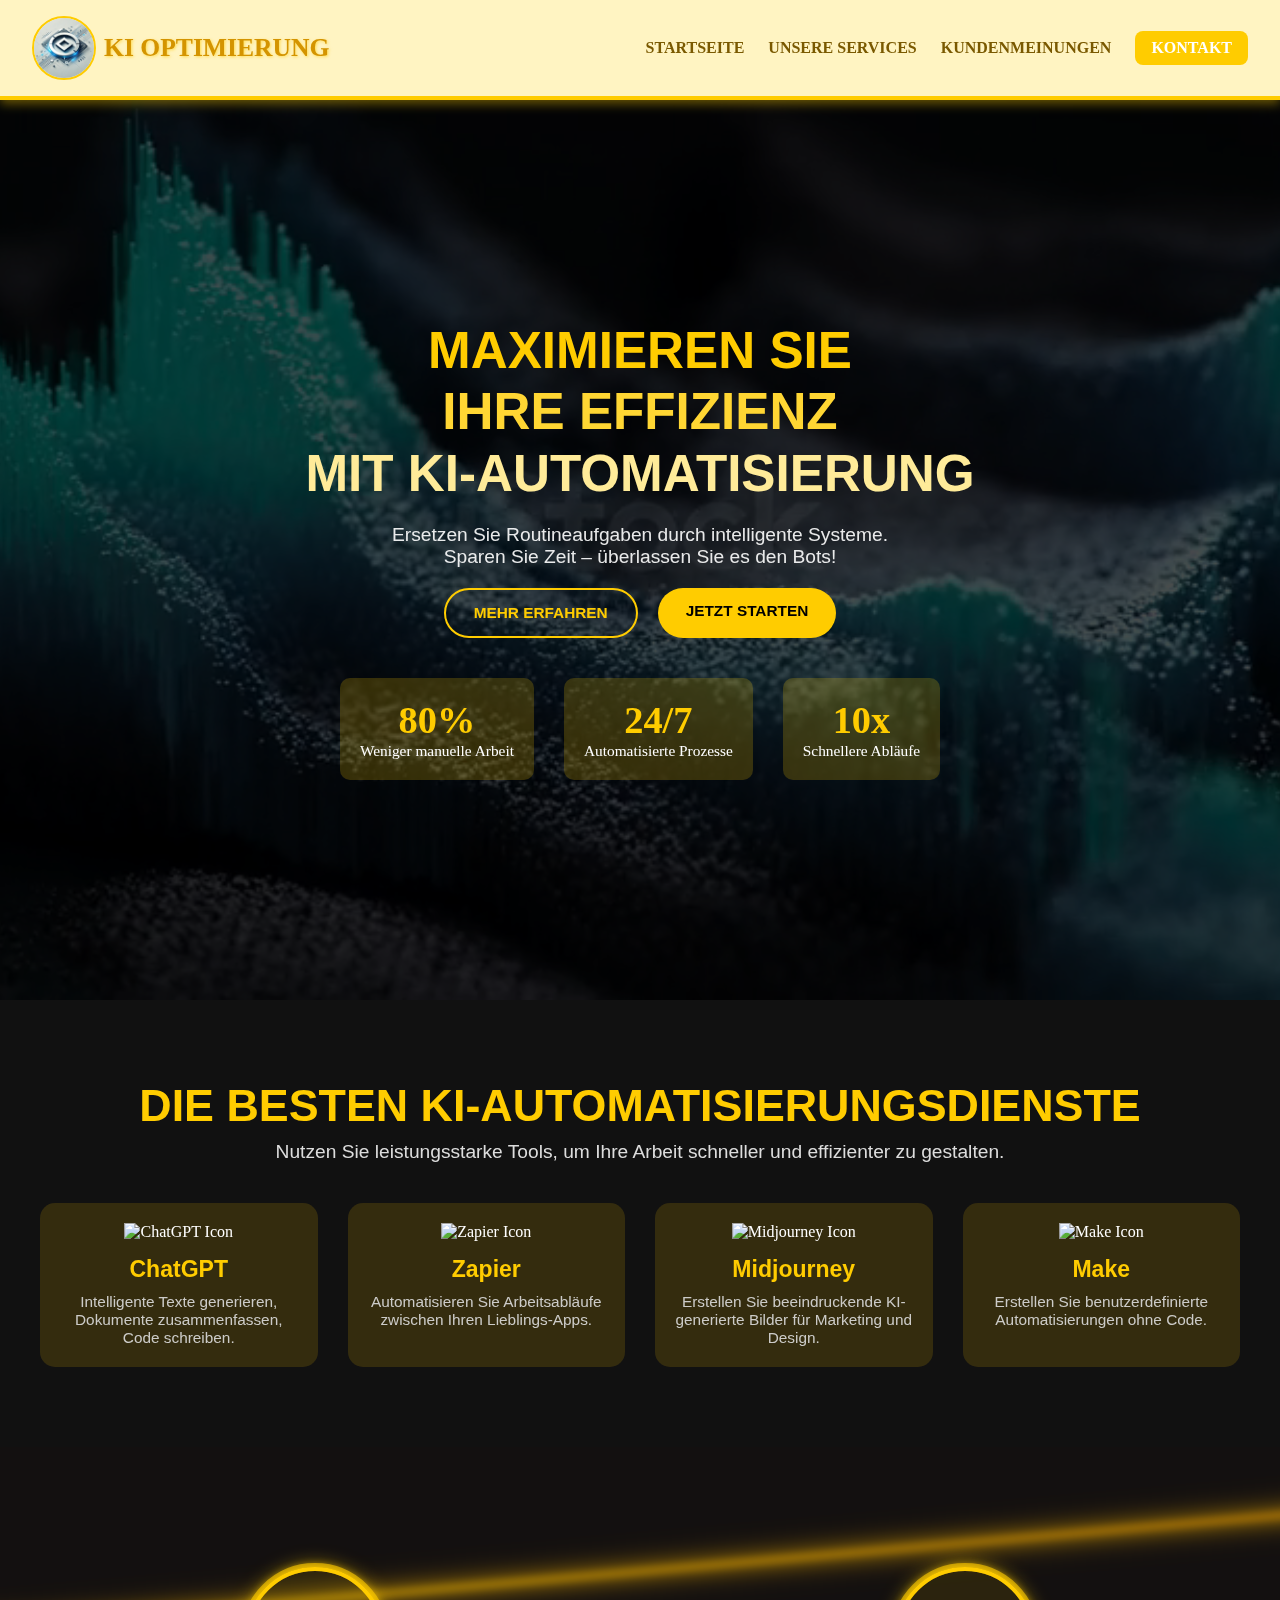
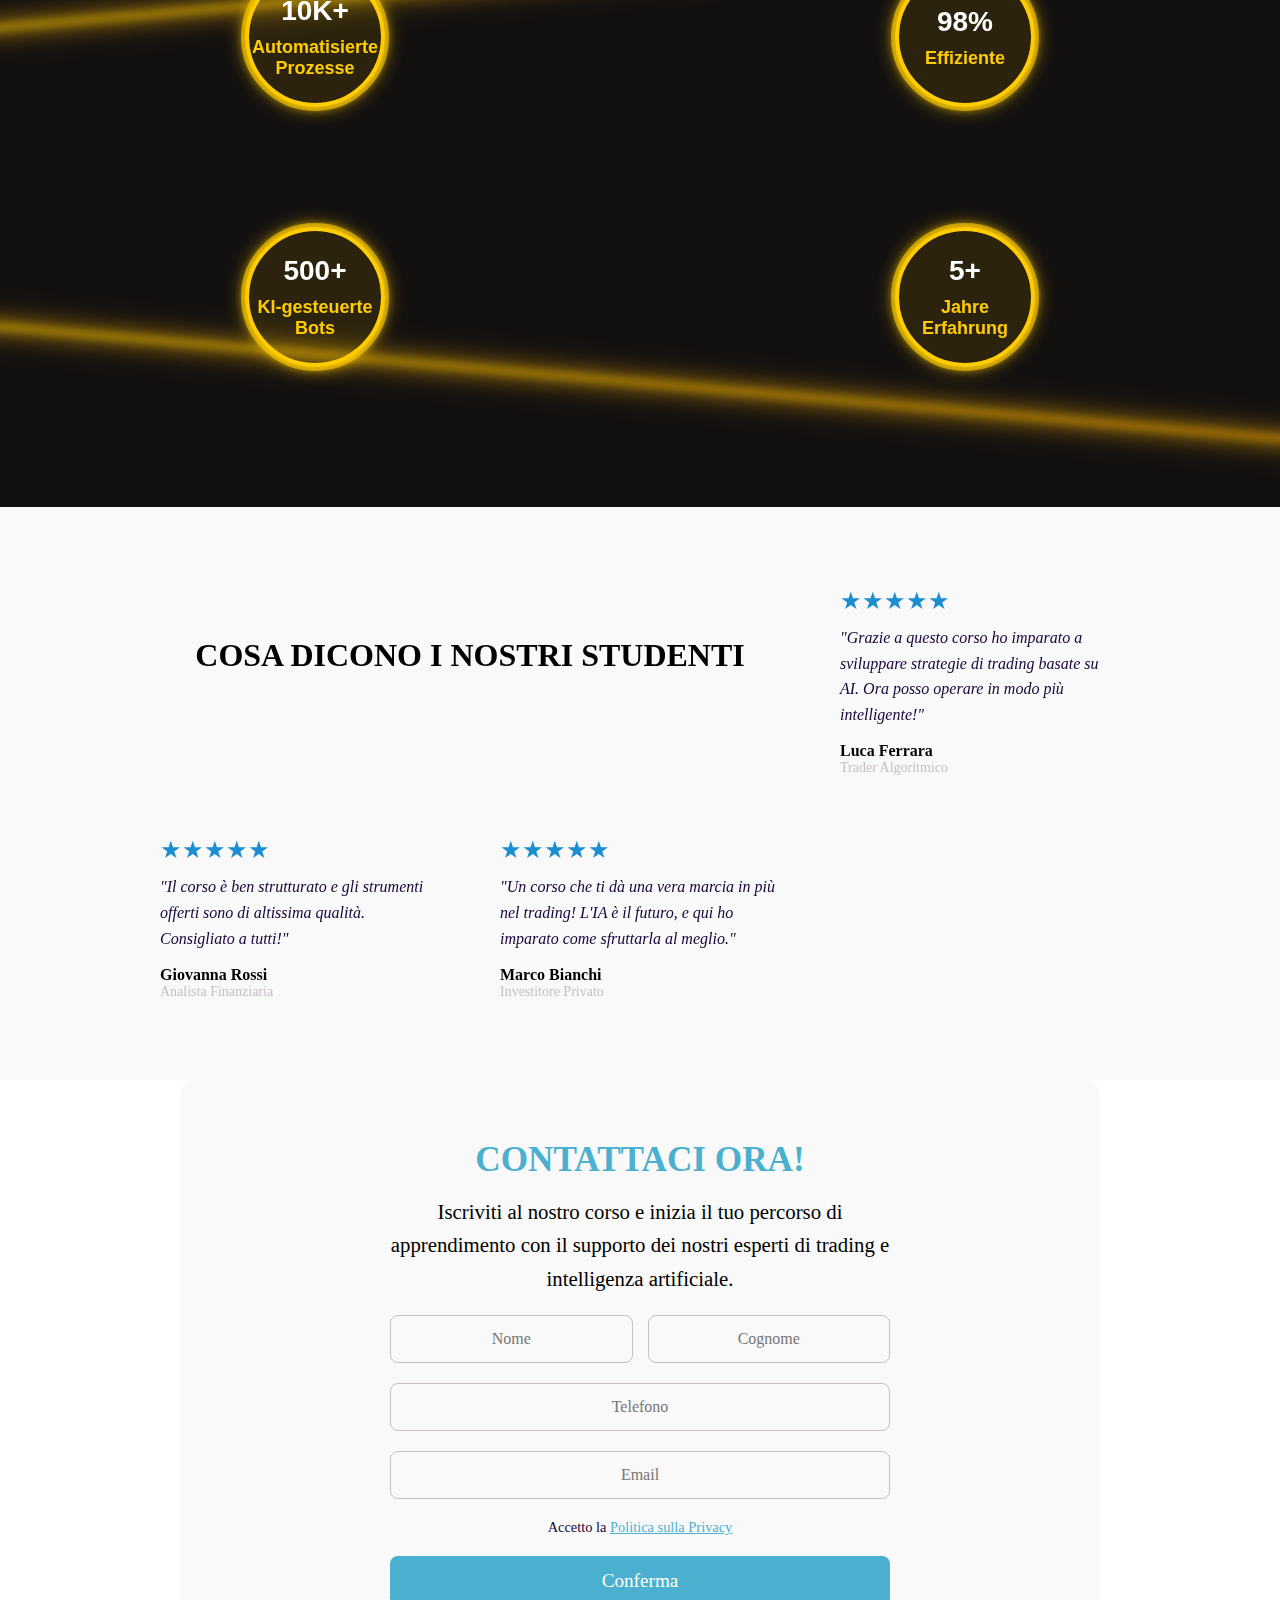
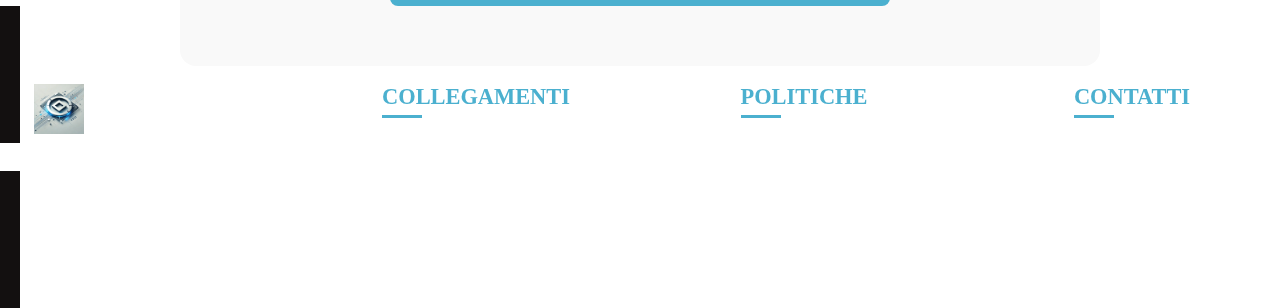
==== index.html @ 30f55e14 "setup" ====
﻿<!DOCTYPE html>
<html lang="it">
  <head>
    <meta charset="UTF-8">
    <meta name="viewport" content="width=device-width, initial-scale=1.0">
    <meta name="description" content="Scopri come utilizzare l'intelligenza artificiale per il trading finanziario. Impara strategie avanzate, analisi predittiva e algoritmi AI per ottimizzare i tuoi investimenti.">
    <meta name="keywords" content="trading con intelligenza artificiale, corso trading AI, strategie AI trading, analisi predittiva mercati, investimenti con AI, machine learning trading, algoritmi trading AI">

<link rel="stylesheet" href="assets/styles/main.css">
<title>Automatisierung mit KI | Effiziente Bots & Services</title>
<link rel="icon" href="assets/img/Logo11.jpg" type="image/jpeg">
</head>
<body>
  <div class="wrapper">
    <header class="header">
      <a class="header__logo" href="">
        <img loading="lazy" class="header__logo__img" src="assets/img/Logo11.webp" alt="KI Automatisierung">
        <p class="header__logo__text">KI Optimierung</p>
      </a>

      <nav class="header__nav">
        <a href="#hero-banner" class="header__nav__link">Startseite</a>
        <a href="#services" class="header__nav__link">Unsere Services</a>
        <a href="#testimonials" class="header__nav__link">Kundenmeinungen</a>
        <a href="#contact" class="header__cta-button">Kontakt</a>
      </nav>

      <!-- Menü-Icon für mobile Ansicht -->
      <div class="header__burger">
        <span></span>
        <span></span>
        <span></span>
      </div>
    </header>
  </div>
</body>


      <script>
        document
          .querySelector(".header__burger")
          .addEventListener("click", function () {
            this.classList.toggle("header__burger--active");
            document
              .querySelector(".header__nav")
              .classList.toggle("header__nav--active");
          });
      </script>

      <main class="main">
        <section class="hero" id="hero-banner">
          <video class="hero__background-video" autoplay muted loop>
            <source src="/assets/img/video1.mp4" type="video/mp4">
          </video>
          <div class="hero__overlay"></div>
          <div class="hero__container">
            <div class="hero__content">
              <h1 class="hero__title">
                <span class="hero__title-line hero__title-line--1">Maximieren Sie</span>
                <br>
                <span class="hero__title-line hero__title-line--2">Ihre Effizienz</span><br>
                <span class="hero__title-line hero__title-line--3">mit KI-Automatisierung</span>
              </h1>
              <p class="hero__subtitle">
                Ersetzen Sie Routineaufgaben durch intelligente Systeme.<br>
                Sparen Sie Zeit – überlassen Sie es den Bots!
              </p>
              <div class="hero__buttons">
                <a href="#learn-more" class="hero__button hero__button--learn">Mehr erfahren</a>
                <a href="#start-now" class="hero__button hero__button--start">Jetzt starten</a>
              </div>
            </div>
            <div class="hero__features">
              <div class="feature-card">
                <h2 class="feature-number">80%</h2>
                <p class="feature-text">Weniger manuelle Arbeit</p>
              </div>
              <div class="feature-card">
                <h2 class="feature-number">24/7</h2>
                <p class="feature-text">Automatisierte Prozesse</p>
              </div>
              <div class="feature-card">
                <h2 class="feature-number">10x</h2>
                <p class="feature-text">Schnellere Abläufe</p>
              </div>
            </div>
          </div>
        </section>


        <section class="services" id="ai-services">
          <div class="services__container">
            <h2 class="services__title">Die besten KI-Automatisierungsdienste</h2>
            <p class="services__subtitle">Nutzen Sie leistungsstarke Tools, um Ihre Arbeit schneller und effizienter zu gestalten.</p>
            
            <div class="services__grid">
              <!-- GPT -->
              <div class="service-card">
                <div class="service-icon">
                  <img src="https://upload.wikimedia.org/wikipedia/commons/0/04/ChatGPT_logo.svg" alt="ChatGPT Icon">
                </div>
                <h3 class="service-title">ChatGPT</h3>
                <p class="service-text">Intelligente Texte generieren, Dokumente zusammenfassen, Code schreiben.</p>
              </div>

              <!-- Zapier -->
              <div class="service-card">
                <div class="service-icon">
                  <img src="https://static-00.iconduck.com/assets.00/zapier-icon-512x512-5x2t2jnr.png" alt="Zapier Icon">
                </div>
                <h3 class="service-title">Zapier</h3>
                <p class="service-text">Automatisieren Sie Arbeitsabläufe zwischen Ihren Lieblings-Apps.</p>
              </div>

              <!-- Midjourney -->
              <div class="service-card">
                <div class="service-icon">
                  <img src="https://encrypted-tbn0.gstatic.com/images?q=tbn:ANd9GcTtP4Gwp2lzS0ww9kwS_yr6T5Gtx6QO3am_Rw&s" alt="Midjourney Icon">
                </div>
                <h3 class="service-title">Midjourney</h3>
                <p class="service-text">Erstellen Sie beeindruckende KI-generierte Bilder für Marketing und Design.</p>
              </div>

              <!-- Make -->
              <div class="service-card">
                <div class="service-icon">
                  <img src="https://encrypted-tbn0.gstatic.com/images?q=tbn:ANd9GcSJDm8_6-7yWGTCSGz2bIRxNoD-_s3QDsoPBg&s" alt="Make Icon">
                </div>
                <h3 class="service-title">Make</h3>
                <p class="service-text">Erstellen Sie benutzerdefinierte Automatisierungen ohne Code.</p>
              </div>
            </div>
          </div>
        </section>


        <!-- Statistics Section -->
        <section class="statistics">
  <div class="statistics__container">
    <div class="statistic">
      <div class="statistic__circle">
        <span class="statistic__number">10K+</span>
        <h3 class="statistic__title">Automatisierte Prozesse</h3>
      </div>
    </div>
    <div class="statistic">
      <div class="statistic__circle">
        <span class="statistic__number">98%</span>
        <h3 class="statistic__title">Effiziente</h3>
      </div>
    </div>
    <div class="statistic">
      <div class="statistic__circle">
        <span class="statistic__number">500+</span>
        <h3 class="statistic__title">KI-gesteuerte Bots</h3>
      </div>
    </div>
    <div class="statistic">
      <div class="statistic__circle">
        <span class="statistic__number">5+</span>
        <h3 class="statistic__title">Jahre Erfahrung</h3>
      </div>
    </div>
  </div>
</section>


      

        <!-- Testimonials -->
        <section class="testimonials" id="testimonianze">
          <div class="testimonials__container">
            <h2 class="testimonials__title">Cosa Dicono i Nostri Studenti</h2>
            <div class="testimonial">
              <div class="testimonials__stars">
                <span class="star">★</span><span class="star">★</span><span class="star">★</span><span class="star">★</span><span class="star">★</span>
              </div>
              <p class="testimonials__text">
                "Grazie a questo corso ho imparato a sviluppare strategie di
                trading basate su AI. Ora posso operare in modo più
                intelligente!"
              </p>
              <p class="testimonials__author">Luca Ferrara</p>
              <p class="testimonials__position">Trader Algoritmico</p>
            </div>
            <div class="testimonial">
              <div class="testimonials__stars">
                <span class="star">★</span><span class="star">★</span><span class="star">★</span><span class="star">★</span><span class="star">★</span>
              </div>
              <p class="testimonials__text">
                "Il corso è ben strutturato e gli strumenti offerti sono di
                altissima qualità. Consigliato a tutti!"
              </p>
              <p class="testimonials__author">Giovanna Rossi</p>
              <p class="testimonials__position">Analista Finanziaria</p>
            </div>
            <div class="testimonial">
              <div class="testimonials__stars">
                <span class="star">★</span><span class="star">★</span><span class="star">★</span><span class="star">★</span><span class="star">★</span>
              </div>
              <p class="testimonials__text">
                "Un corso che ti dà una vera marcia in più nel trading! L'IA è
                il futuro, e qui ho imparato come sfruttarla al meglio."
              </p>
              <p class="testimonials__author">Marco Bianchi</p>
              <p class="testimonials__position">Investitore Privato</p>
            </div>
          </div>
        </section>

        <!-- Sezione Contatti -->
        <section class="contact-form" id="contatti">
          <h2 class="contact-form__background-title">Contattaci Ora!</h2>
          <div class="contact-form__container container">
            <div class="contact-form__content">
              <p class="contact-form__text">
                Iscriviti al nostro corso e inizia il tuo percorso di
                apprendimento con il supporto dei nostri esperti di trading e
                intelligenza artificiale.
              </p>
              <form id="contactForm" method="post" class="contact-form__form">
                <div class="contact-form__row">
                  <input type="text" id="nome" name="nome" placeholder="Nome" required="" class="contact-form__input">
                  <input type="text" id="cognome" name="cognome" placeholder="Cognome" required="" class="contact-form__input">
                </div>
                <input type="tel" id="telefono" name="telefono" placeholder="Telefono" required="" class="contact-form__input">
                <input type="email" id="emailInput" name="email" placeholder="Email" required="" class="contact-form__input">

                <!-- Checkbox con label corretta -->
                <div class="contact-form__policy">
                  <p>
                    Accetto la <a href="privacy.html">Politica sulla Privacy</a>
                  </p>
                </div>

                <button id="submitButton" type="submit" class="contact-form__submit button">
                  Conferma
                </button>
              </form>
            </div>
            <div id="popupMessage" class="contact-form__thank-you-popup">
              <p>Grazie! Ti contatteremo a breve.</p>
            </div>
          </div>
        </section>

        <script>
          document.addEventListener("DOMContentLoaded", function () {
            const form = document.getElementById("contactForm");
            const nomeInput = document.getElementById("nome");
            const cognomeInput = document.getElementById("cognome");
            const telefonoInput = document.getElementById("telefono");
            const emailInput = document.getElementById("emailInput");
            const submitButton = document.getElementById("submitButton");
            const popupMessage = document.getElementById("popupMessage");

            function validateForm() {
              const nomeValue = nomeInput.value.trim();
              const cognomeValue = cognomeInput.value.trim();
              const telefonoValue = telefonoInput.value.trim();
              const emailValue = emailInput.value.trim();

              if (nomeValue && cognomeValue && telefonoValue && emailValue) {
                submitButton.removeAttribute("disabled");
              } else {
                submitButton.setAttribute("disabled", "true");
              }
            }

            function showPopupMessage() {
              popupMessage.style.display = "block";
              setTimeout(() => {
                popupMessage.style.display = "none";
              }, 4000);
            }
            form.addEventListener("submit", function (event) {
              event.preventDefault();
              showPopupMessage();
              form.reset();
              validateForm();
            });

            [nomeInput, cognomeInput, telefonoInput, emailInput].forEach(
              (input) => {
                input.addEventListener("input", validateForm);
              }
            );

            validateForm();
          });
        </script>
      </main>

      <footer class="footer">
        <div class="container">
          <div class="footer__column">
            <a class="footer__logo" href="index.htm">
              <img src="assets/img/Logo11.webp" alt="Logo AI CapCapital" class="footer__logo-img">
              <span class="footer__logo-text">AI CapCapital</span>
            </a>
            <p class="footer__description">
              La piattaforma di formazione avanzata per il trading con
              l’Intelligenza Artificiale.
            </p>
            <p>© 2025 AI CapCapital - Tutti i diritti riservati.</p>
          </div>

          <div class="footer__column">
            <h3 class="footer__title">Collegamenti</h3>
            <nav class="footer__nav">
              <a href="#il-corso" class="footer__nav-link">Il Corso</a>
              <a href="#testimonianze" class="footer__nav-link">Testimonianze</a>
              <a href="#contatti" class="footer__nav-link">Contattaci</a>
            </nav>
          </div>

          <div class="footer__column">
            <h3 class="footer__title">Politiche</h3>
            <a href="privacy.html" class="footer__nav-link">Privacy Policy</a>
            <a href="cookies.html" class="footer__nav-link">Cookie</a>
            <a href="terms.html" class="footer__nav-link">Termini e Condizioni</a>
          </div>

          <div class="footer__column">
            <h3 class="footer__title">Contatti</h3>
            <p class="footer__nav-link">
              <a href="https://maps.app.goo.gl/Mfnwyyhkj8E1eFJh7" target="_blank">Italia, Roma</a>
            </p>
            <p class="footer__nav-link">
              <a href="https://maps.app.goo.gl/Mfnwyyhkj8E1eFJh7" target="_blank">
                Via Taranto, 95, 00182
              </a>
            </p>
            <p class="footer__nav-link">+39 06 46845218</p>
            <p class="footer__nav-link">info@ai-capcapital.com</p>
          </div>
        </div>
      </footer>
    </div>
  </body>
</html>
---- assets/styles/main.css ----
﻿@charset "UTF-8";
textarea {
  width: 0px;
  height: 0px;
  all: unset;
}

footer {
  all: unset;
}

html,
body {
  margin: 0;
  padding: 0;
  height: 100%;
}

h1,
h2,
h3 {
  padding: 0;
  margin: 0;
}

p {
  margin: 0;
  padding: 0;
}

img {
  margin: 0;
  padding: 0;
}

a {
  margin: 0;
  cursor: pointer;
  padding: 0;
  text-decoration: none;
}

a,
a:active,
a:hover {
  text-decoration: none;
}

li {
  margin: 0;
  padding: 0;
}

ul {
  margin: 0;
  padding: 0;
}

button {
  margin: 0;
  padding: 0;
  border: none;
  background: none;
  font: inherit;
  color: inherit;
  appearance: none;
  cursor: pointer;
  /* Другие свойства по необходимости */
}

div {
  box-sizing: border-box;
}

input {
  all: unset;
}

a:focus,
a:active {
  text-decoration: none;
  color: inherit;
  background: none;
  border: none;
  outline: none;
}

a {
  text-decoration: none; /* Убирает подчеркивание */
  color: inherit; /* Устанавливает цвет ссылки такой же, как у родительского элемента */
  font-weight: normal; /* Устанавливает обычный вес шрифта */
  background: none; /* Убирает фоновый цвет */
  border: none; /* Убирает границу */
  outline: none; /* Убирает обводку */
}


/* ======= HEADER STYLES ======= */
.header {
  display: flex;
  align-items: center;
  justify-content: space-between;
  padding: 1rem 2rem;
  background-color: #fff4c2; /* Светло-жёлтый */
  border-bottom: 4px solid #ffcc00; /* Яркая граница */
  box-shadow: 0 4px 10px rgba(255, 204, 0, 0.4);
}

.header__logo {
  display: flex;
  align-items: center;
  gap: 0.5rem;
  text-decoration: none;
  margin-right: 30px;
}

.header__logo__img {
  width: 60px;
  height: auto;
  border-radius: 50%;
  border: 2px solid #ffcc00;
}

.header__logo__text {
  font-size: 1.6rem;
  font-weight: bold;
  color: #d49400;
  text-transform: uppercase;
  text-shadow: 1px 1px 3px rgba(255, 204, 0, 0.6);
}

@media (max-width: 740px) {
  .header__logo__text {
    font-size: 1.2rem;
  }
}

/* ======= NAVIGATION STYLES ======= */
.header__nav {
  display: flex;
  gap: 1.5rem;
  align-items: center;
  justify-content: center;
  flex-direction: row;
}

.header__nav__link, .header__cta-button {
  text-decoration: none;
  font-size: 1rem;
  color: #7a5900; /* Тёмно-жёлтый */
  font-weight: 600;
  transition: all 0.3s ease;
  text-transform: uppercase;
}

.header__nav__link:hover {
  color: #ff9900; /* Оранжево-жёлтый */
  text-shadow: 1px 1px 3px rgba(255, 153, 0, 0.6);
}

/* ======= CTA BUTTON ======= */
.header__cta-button {
  padding: 0.5rem 1rem;
  background: #ffcc00; /* Ярко-жёлтый */
  color: #fff;
  border-radius: 0.5rem;
  font-size: 1rem;
  transition: all 0.3s ease;
}

.header__cta-button:hover {
  background-color: #ff9900;
  color: #fff;
}

/* ======= BURGER MENU ======= */
.header__burger {
  display: none;
  flex-direction: column;
  justify-content: space-around;
  width: 30px;
  height: 24px;
  cursor: pointer;
}

.header__burger span {
  display: block;
  width: 100%;
  height: 3px;
  background-color: #d49400;
  border-radius: 2px;
  transition: 0.3s ease;
}

/* ======= MOBILE MENU ======= */
@media (max-width: 768px) {
  .header__nav {
    position: absolute;
    top: 60px;
    right: 0;
    width: 100%;
    max-width: 300px;
    background: rgba(255, 244, 194, 0.95);
    padding: 1rem;
    border-radius: 0 0 10px 10px;
    box-shadow: 0 4px 10px rgba(255, 204, 0, 0.4);
    display: flex;
    flex-direction: column;
    gap: 1rem;
    transform: translateY(-200%);
    transition: transform 0.3s ease;
    z-index: 5;
  }

  .header__nav__link {
    color: #d49400;
  }

  .header__nav--active {
    transform: translateX(-5px) translateY(18px);
  }

  .header__burger {
    display: flex;
    z-index: 6;
  }

  .header__burger--active span:nth-child(1) {
    transform: rotate(45deg) translate(5px, 5px);
  }

  .header__burger--active span:nth-child(2) {
    opacity: 0;
  }

  .header__burger--active span:nth-child(3) {
    transform: rotate(-45deg) translate(5px, -5px);
  }
}


.contact-form {
  background-color: #f9f9f9;
  padding: 70px 30px;
  border-radius: 16px;
  position: relative;
  margin: 0 auto;
  text-align: center;
  display: flex;
  flex-direction: column;
  align-items: center;
  color: #17043a;
}
@media (max-width: 1040px) {
  .contact-form {
    padding: 60px 10px;
  }
}
.contact-form__background-title {
  font-family: "Manrope";
  font-size: 2.5rem;
  color: #4bb0cf;
  text-transform: uppercase;
  margin-bottom: 15px;
  text-align: center;
}
.contact-form__container {
  max-width: 900px;
  width: 100%;
  display: flex;
  flex-direction: column;
  align-items: center;
  gap: 30px;
}
.contact-form__content {
  max-width: 500px;
  text-align: center;
}
.contact-form__content .contact-form__text {
  font-family: "Poppins";
  font-size: 1.3rem;
  line-height: 1.6;
  color: #000000;
  margin-bottom: 20px;
}
.contact-form__form {
  width: 100%;
  max-width: 600px;
  display: flex;
  flex-direction: column;
  gap: 20px;
  border-radius: 12px;
}
@media (max-width: 1040px) {
  .contact-form__form {
    width: auto;
  }
}
.contact-form__row {
  display: flex;
  gap: 15px;
}
@media (max-width: 740px) {
  .contact-form__row {
    flex-direction: column;
    gap: 10px;
  }
}
.contact-form__input {
  width: 94%;
  padding: 14px;
  border: 1px solid #c7bec7;
  border-radius: 8px;
  font-family: "Poppins";
  font-size: 1rem;
  background-color: #f9f9f9;
  transition: all 0.3s ease;
}
.contact-form__input:focus {
  border-color: #4bb0cf;
  outline: none;
  box-shadow: 0 0 8px rgba(75, 176, 207, 0.3);
}
.contact-form__policy {
  font-size: 0.9rem;
  color: #17043a;
  display: flex;
  align-items: center;
  justify-content: center;
  gap: 10px;
}
.contact-form__policy a {
  color: #4bb0cf;
  text-decoration: underline;
  transition: color 0.3s ease;
}
.contact-form__policy a:hover {
  color: #1d8ecf;
}
.contact-form__submit {
  background: #4bb0cf;
  color: #fff;
  padding: 14px;
  border: none;
  border-radius: 8px;
  font-family: "Poppins";
  font-size: 1.2rem;
  cursor: pointer;
  transition: background 0.3s ease, transform 0.2s;
  width: 100%;
}
.contact-form__submit:hover {
  transform: scale(1.05);
  background: #1d8ecf;
}
.contact-form__thank-you-popup {
  padding: 18px;
  background-color: #1d8ecf;
  color: #fff;
  font-family: "Poppins";
  font-size: 1rem;
  border-radius: 12px;
  box-shadow: 0 8px 16px rgba(0, 0, 0, 0.1);
  position: absolute;
  top: 50%;
  left: 50%;
  transform: translate(-50%, -50%);
  z-index: 10;
  text-align: center;
  display: none;
  opacity: 0;
  animation: fadeInPopup 0.8s ease forwards;
}
@keyframes fadeInPopup {
  0% {
    opacity: 0;
    transform: translate(-50%, -60%);
  }
  100% {
    opacity: 1;
    transform: translate(-50%, -50%);
  }
}

@media (max-width: 1439px) {
  .contact-form {
    padding: 60px;
    max-width: 800px;
  }
  .contact-form__background-title {
    font-size: 2.2rem;
  }
}
@media (max-width: 740px) {
  .contact-form {
    padding: 50px;
    max-width: 90%;
  }
  .contact-form__background-title {
    font-size: 2rem;
  }
}
@media (max-width: 450px) {
  .contact-form {
    padding: 40px;
  }
  .contact-form__background-title {
    font-size: 1.8rem;
  }
}
.testimonials {
  padding: 60px 20px;
  background-color: #f9f9f9;
  display: flex;
  justify-content: center;
  align-items: center;
}
.testimonials__container {
  max-width: 1000px;
  text-align: center;
  display: grid;
  gap: 20px;
  grid-template-columns: repeat(auto-fit, minmax(250px, 1fr));
}
@media (max-width: 1040px) {
  .testimonials__container {
    display: flex;
    align-items: center;
    justify-content: center;
    flex-direction: column;
  }
}
.testimonials__title {
  grid-column: span 2;
  font-family: "Manrope";
  font-size: 32px;
  font-weight: bold;
  color: #000000;
  margin-top: 70px;
  width: 100%;
  text-align: center;
  text-transform: uppercase;
}
.testimonials .testimonial {
  padding: 20px;
  border-radius: 10px;
  transition: transform 0.3s ease, box-shadow 0.3s ease;
  text-align: left;
}
.testimonials .testimonial:hover {
  transform: scale(1.05);
  box-shadow: 0 6px 20px rgba(0, 0, 0, 0.15);
}
.testimonials__stars {
  color: #1d8ecf;
  font-size: 24px;
  margin-bottom: 10px;
}
.testimonials__text {
  font-family: "Poppins";
  font-size: 16px;
  font-style: italic;
  color: #17043a;
  margin-bottom: 15px;
  line-height: 1.6;
}
.testimonials__author {
  font-family: "Poppins";
  font-size: 16px;
  font-weight: bold;
  color: #000000;
}
.testimonials__position {
  font-family: "Poppins";
  font-size: 14px;
  color: #c7bec7;
}
@media (max-width: 992px) {
  .testimonials__title {
    font-size: 28px;
    margin-top: 50px;
  }
  .testimonials__text {
    font-size: 15px;
  }
  .testimonials__author {
    font-size: 15px;
  }
  .testimonials__position {
    font-size: 13px;
  }
}
@media (max-width: 768px) {
  .testimonials {
    padding: 40px 15px;
  }
  .testimonials__title {
    font-size: 24px;
    margin-top: 40px;
  }
  .testimonials .testimonial {
    padding: 15px;
  }
  .testimonials__stars {
    font-size: 20px;
  }
  .testimonials__text {
    font-size: 14px;
    margin-bottom: 10px;
  }
  .testimonials__author {
    font-size: 14px;
  }
  .testimonials__position {
    font-size: 12px;
  }
}
@media (max-width: 576px) {
  .testimonials {
    padding: 30px 10px;
  }
  .testimonials__title {
    font-size: 20px;
    margin-top: 30px;
  }
  .testimonials .testimonial {
    padding: 10px;
    border-radius: 8px;
  }
  .testimonials__stars {
    font-size: 18px;
  }
  .testimonials__text {
    font-size: 13px;
  }
  .testimonials__author {
    font-size: 13px;
  }
  .testimonials__position {
    font-size: 11px;
  }
}

.statistics {
  position: relative;
  padding: 60px 20px;
  background-color: #131010;
  display: flex;
  align-items: center;
  justify-content: center;
  min-height: 60vh;
  overflow: hidden;
}

.statistics::before,
.statistics::after {
  content: "";
  position: absolute;
  width: 160%;
  height: 6px;
  background: linear-gradient(90deg, #ffcc00, #ff9900);
  z-index: 0;
  opacity: 0.7;
  filter: blur(4px);
  box-shadow: 0 0 15px #ffcc00, 0 0 25px #ff9900, 0 0 35px rgba(255, 204, 0, 0.6);
}

.statistics::before {
  top: 15%;
  left: -10%;
  transform: rotate(-5deg);
}

.statistics::after {
  bottom: 15%;
  left: -10%;
  transform: rotate(5deg);
}

.statistics__container {
  display: grid;
  grid-template-columns: repeat(2, 1fr);
  gap: 100px;
  max-width: 1200px;
  width: 100%;
  position: relative;
  z-index: 1;
}

.statistics .statistic {
  text-align: center;
  font-family: "Poppins", sans-serif;
  color: #fff;
  position: relative;
  transition: transform 0.3s ease, box-shadow 0.3s ease;
}

.statistics .statistic__circle {
  position: relative;
  width: 140px;
  height: 140px;
  display: flex;
  align-items: center;
  justify-content: center;
  flex-direction: column;
  margin: 0 auto 20px;
  background-color: rgba(255, 204, 0, 0.1);
  border: 4px solid #ffcc00;
  box-shadow: 0 0 10px #ffcc00, 0 0 20px rgba(255, 204, 0, 0.7);
  border-radius: 50%;
  transition: background-color 0.3s ease, border 0.3s ease;
}

.statistics .statistic__circle:hover {
  background-color: rgba(255, 204, 0, 0.3);
  border: 4px solid #ff9900;
  box-shadow: 0 0 10px #ff9900, 0 0 20px rgba(255, 153, 0, 0.7);
}

.statistics .statistic__circle::after {
  content: "";
  position: absolute;
  width: 100%;
  height: 100%;
  border: 8px solid #ffcc00;
  opacity: 0.6;
  border-radius: 50%;
}

.statistics .statistic__circle .statistic__number {
  font-size: 28px;
  color: #fff;
  font-weight: bold;
}

.statistics .statistic__title {
  font-size: 18px;
  font-weight: bold;
  margin-top: 10px;
  color: #ffcc00;
}

/* Адаптация под мобильные устройства */
@media (max-width: 768px) {
  .statistics__container {
    grid-template-columns: 1fr;
    gap: 50px;
  }

  .statistics .statistic__circle {
    width: 100px;
    height: 100px;
  }

  .statistics .statistic__circle .statistic__number {
    font-size: 22px;
  }

  .statistics .statistic__title {
    font-size: 16px;
  }
}

@media (max-width: 768px) {
  .statistics {
    padding: 40px 10px;
  }
  .statistics__container {
    grid-template-columns: 1fr;
    gap: 60px;
  }
  .statistics .statistic__circle {
    width: 120px;
    height: 120px;
  }
  .statistics .statistic__circle .statistic__number {
    font-size: 24px;
  }
  .statistics .statistic__title {
    font-size: 16px;
  }
}
@media (max-width: 480px) {
  .statistics {
    padding: 30px 5px;
  }
  .statistics .statistic__circle {
    width: 100px;
    height: 100px;
  }
  .statistics .statistic__circle .statistic__number {
    font-size: 20px;
  }
  .statistics .statistic__title {
    font-size: 14px;
  }
}
@keyframes grow {
  0% {
    transform: scale(0.8);
  }
  100% {
    transform: scale(1);
  }
}

.trading-ai-intro {
  background: linear-gradient(135deg, #4bb0cf, #1d8ecf);
  padding: 100px 20px;
  display: flex;
  align-items: center;
  justify-content: space-around;
  flex-wrap: wrap;
  color: #fff;
  border-radius: 12px;
  box-shadow: 0 10px 30px rgba(0, 0, 0, 0.2);
  overflow: hidden;
}
.trading-ai-intro__content {
  flex: 1;
  max-width: 600px;
  padding: 20px;
}
.trading-ai-intro .trading-ai-intro__title {
  font-family: "Manrope";
  font-size: 2.2rem;
  font-weight: bold;
  line-height: 1.3;
  color: #fff;
  text-transform: uppercase;
  margin-bottom: 20px;
  text-shadow: 0 3px 6px rgba(0, 0, 0, 0.3);
}
@media (max-width: 450px) {
  .trading-ai-intro .trading-ai-intro__title {
    font-size: 1.4rem;
  }
}
.trading-ai-intro .trading-ai-intro__description {
  font-family: "Poppins";
  font-size: 1.4rem;
  line-height: 1.6;
  color: #fff;
  opacity: 0.9;
}
@media (max-width: 450px) {
  .trading-ai-intro .trading-ai-intro__description {
    font-size: 1rem;
  }
}
.trading-ai-intro__image {
  flex: 1;
  max-width: 500px;
  position: relative;
  display: flex;
  align-items: center;
  justify-content: center;
}
.trading-ai-intro__image img {
  max-width: 100%;
  height: auto;
  border-radius: 12px;
  box-shadow: 0 10px 20px rgba(0, 0, 0, 0.2);
  transition: transform 0.3s ease, box-shadow 0.3s ease;
}
.trading-ai-intro__image img:hover {
  transform: scale(1.05);
  box-shadow: 0 15px 30px rgba(0, 0, 0, 0.3);
}

@media (max-width: 1439px) {
  .trading-ai-intro {
    flex-direction: column;
    text-align: center;
    padding: 80px 30px;
  }
  .trading-ai-intro__content {
    max-width: 100%;
    padding: 0 20px;
  }
  .trading-ai-intro__title {
    font-size: 2.4rem;
  }
  .trading-ai-intro__image {
    max-width: 100%;
  }
}
@media (max-width: 740px) {
  .trading-ai-intro {
    padding: 60px 20px;
  }
  .trading-ai-intro__title {
    font-size: 2.2rem;
  }
}
@media (max-width: 450px) {
  .trading-ai-intro {
    padding: 50px 15px;
  }
  .trading-ai-intro__title {
    font-size: 2rem;
  }
}


.footer {
  background-color: #131010;
  color: #fff;
  padding: 60px 20px;
  text-align: left;
}
.footer .container {
  display: flex;
  flex-wrap: wrap;
  justify-content: space-between;
  gap: 2rem;
  max-width: 1400px;
  margin: 0 auto;
}
.footer__column {
  flex: 1;
  min-width: 250px;
  display: flex;
  flex-direction: column;
  align-items: flex-start;
  text-align: left;
}
.footer__column:first-child {
  max-width: 300px;
}
.footer__logo {
  display: flex;
  align-items: center;
  gap: 10px;
  margin-bottom: 15px;
}
.footer__logo-img {
  width: 50px;
  height: auto;
}
.footer__logo-text {
  font-family: "Manrope";
  font-size: 1.8rem;
  color: #fff;
}
.footer__description {
  font-size: 1rem;
  margin-bottom: 10px;
  color: rgba(255, 255, 255, 0.8);
}
.footer__title {
  font-size: 1.4rem;
  margin-bottom: 1rem;
  color: #4bb0cf;
  position: relative;
  text-transform: uppercase;
}
.footer__title::after {
  content: "";
  display: block;
  width: 40px;
  height: 3px;
  background-color: #4bb0cf;
  margin-top: 5px;
}
.footer__nav {
  display: flex;
  flex-direction: column;
  gap: 8px;
}
.footer__nav-link {
  color: rgba(255, 255, 255, 0.9);
  text-decoration: none;
  font-size: 1rem;
  transition: color 0.3s ease-in-out;
}
.footer__nav-link:hover {
  color: #4bb0cf;
  text-decoration: underline;
}
.footer__contact {
  display: flex;
  flex-direction: column;
  gap: 8px;
}
.footer__contact a {
  color: #fff;
  text-decoration: none;
  transition: color 0.3s ease-in-out;
}
.footer__contact a:hover {
  color: #4bb0cf;
}
.footer__social {
  display: flex;
  gap: 15px;
  margin-top: 15px;
}
.footer__social a {
  width: 35px;
  height: 35px;
  display: flex;
  align-items: center;
  justify-content: center;
  border-radius: 50%;
  background-color: rgba(255, 255, 255, 0.1);
  transition: background 0.3s ease-in-out;
}
.footer__social a:hover {
  background-color: #4bb0cf;
}
.footer__social a img {
  width: 20px;
  height: auto;
}
.footer__bottom {
  margin-top: 40px;
  border-top: 1px solid rgba(255, 255, 255, 0.2);
  padding-top: 20px;
  text-align: center;
  font-size: 0.9rem;
  color: rgba(255, 255, 255, 0.6);
}

@media (max-width: 1439px) {
  .footer__column {
    align-items: center;
    text-align: center;
  }
  .footer__nav {
    align-items: center;
  }
  .footer__contact {
    align-items: center;
  }
  .footer__social {
    justify-content: center;
  }
}
@media (max-width: 450px) {
  .footer__logo {
    justify-content: center;
  }
}
.privacy-policy {
  padding: 20px;
  max-width: 800px;
  margin: 0 auto;
  color: #000000;
}
.privacy-policy__title {
  font-size: 2rem;
  margin-bottom: 1rem;
  color: #1d8ecf;
}
.privacy-policy__intro {
  margin-bottom: 1rem;
}
.privacy-policy__strong {
  font-weight: bold;
}
.privacy-policy__text {
  font-size: 1rem;
  line-height: 1.6;
  color: #000000;
  margin-bottom: 1rem;
}
.privacy-policy__subheading {
  font-size: 1.5rem;
  margin-top: 1.5rem;
  margin-bottom: 0.75rem;
  color: #4bb0cf;
}

.hero {
  position: relative;
  height: 100vh;
  display: flex;
  align-items: center;
  justify-content: center;
  text-align: center;
  color: #fff;
  overflow: hidden;
}

/* Фоновое видео */
.hero__background-video {
  position: absolute;
  top: 0;
  left: 0;
  width: 100%;
  height: 100%;
  object-fit: cover;
  z-index: -2;
}

/* Затемнение для читабельности текста */
.hero__overlay {
  position: absolute;
  top: 0;
  left: 0;
  width: 100%;
  height: 100%;
  background: rgba(0, 0, 0, 0.7);
  z-index: -1;
}

.hero__container {
  max-width: 1200px;
  padding: 20px;
  position: relative;
  z-index: 2;
}

/* Текстовая часть */
.hero__title {
  font-family: "Manrope", sans-serif;
  font-weight: 800;
  font-size: 4vw;
  line-height: 1.2;
  text-transform: uppercase;
  margin-bottom: 20px;
}

.hero__title-line--1 {
  color: #ffcc00;
}

.hero__title-line--2 {
  color: #ffd633;
}

.hero__title-line--3 {
  color: #ffeb99;
}

.hero__subtitle {
  font-family: "Poppins", sans-serif;
  font-size: 1.5vw;
  margin: 20px 0;
  opacity: 0.9;
}

/* Кнопки */
.hero__buttons {
  display: flex;
  gap: 20px;
  justify-content: center;
}

.hero__button {
  font-family: "Poppins", sans-serif;
  font-size: 1.2vw;
  font-weight: bold;
  padding: 14px 28px;
  border-radius: 30px;
  text-transform: uppercase;
  text-decoration: none;
  transition: transform 0.3s ease, background-color 0.3s ease;
}

.hero__button--learn {
  background-color: transparent;
  border: 2px solid #ffcc00;
  color: #ffcc00;
}

.hero__button--learn:hover {
  background-color: #ffcc00;
  color: #000;
  transform: scale(1.05);
}

.hero__button--start {
  background-color: #ffcc00;
  color: #000;
}

.hero__button--start:hover {
  background-color: #ffd633;
  transform: scale(1.05);
}

/* Блоки с цифрами */
.hero__features {
  display: flex;
  justify-content: center;
  margin-top: 40px;
  gap: 30px;
}

@media (max-width: 768px) {
  .hero {
    height: auto;
    padding: 40px 20px;
  }

  .hero__title {
    font-size: 7vw;
  }

  .hero__subtitle {
    font-size: 4vw;
  }

  .hero__buttons {
    flex-direction: column;
    gap: 10px;
  }

  .hero__button {
    font-size: 4vw;
    padding: 12px 24px;
  }

  .hero__features {
    flex-direction: column;
    align-items: center;
    gap: 15px;
  }
}

.services {
  background: #111;
  color: #fff;
  text-align: center;
  padding: 80px 20px;
}

.services__container {
  max-width: 1200px;
  margin: 0 auto;
}

.services__title {
  font-family: "Manrope", sans-serif;
  font-size: 3.5vw;
  font-weight: bold;
  color: #ffcc00;
  text-transform: uppercase;
  margin-bottom: 10px;
}

.services__subtitle {
  font-family: "Poppins", sans-serif;
  font-size: 1.5vw;
  color: #ddd;
  margin-bottom: 40px;
}

.services__grid {
  display: grid;
  grid-template-columns: repeat(auto-fit, minmax(250px, 1fr));
  gap: 30px;
}

.service-card {
  background: rgba(255, 204, 0, 0.15);
  padding: 20px;
  border-radius: 15px;
  text-align: center;
  transition: transform 0.3s ease, box-shadow 0.3s ease;
  cursor: pointer;
}

.service-card:hover {
  transform: scale(1.05);
  box-shadow: 0px 0px 20px rgba(255, 204, 0, 0.6);
}

.service-icon img {
  width: 80px;
  height: 80px;
  margin-bottom: 15px;
}

.service-title {
  font-family: "Poppins", sans-serif;
  font-size: 1.8vw;
  font-weight: bold;
  color: #ffcc00;
  margin-bottom: 10px;
}

.service-text {
  font-family: "Poppins", sans-serif;
  font-size: 1.2vw;
  color: #ddd;
  opacity: 0.9;
}


.feature-card {
  background: rgba(255, 204, 0, 0.2);
  padding: 20px;
  border-radius: 10px;
  text-align: center;
  min-width: 150px;
  transition: transform 0.3s ease;
}

.feature-card:hover {
  transform: scale(1.1);
}

.feature-number {
  font-size: 3vw;
  font-weight: bold;
  color: #ffcc00;
}

.feature-text {
  font-size: 1.2vw;
  color: #fff;
}


@media (max-width: 768px) {
  .hero {
    height: auto;
    padding: 60px 0;
  }
  .hero__container {
    padding: 10px;
  }
  .hero__title {
    font-size: 6vw;
    margin-bottom: 15px;
  }
  .hero__subtitle {
    font-size: 3.5vw;
    margin: 15px 0;
  }
  .hero__button {
    font-size: 2vw;
    padding: 10px 20px;
  }
}
@media (max-width: 480px) {
  .hero {
    height: auto;
    padding: 60px 0;
    text-align: center;
  }
  .hero__container {
    padding: 10px;
  }
  .hero__content {
    max-width: 100%;
  }
  .hero__title {
    font-size: 8vw;
    margin-bottom: 10px;
  }
  .hero__button {
    font-size: 3vw;
    padding: 8px 16px;
  }
}

body {
  box-sizing: border-box;
  background-color: #ffffff;
  overflow-x: hidden;
}

html {
  scroll-behavior: smooth;
  font-family: "Poppins";
}

.main {
  flex: 1 1 auto;
}

.wrapper {
  box-sizing: border-box;
  display: flex;
  flex-direction: column;
  /* min-height: 100%; */
}
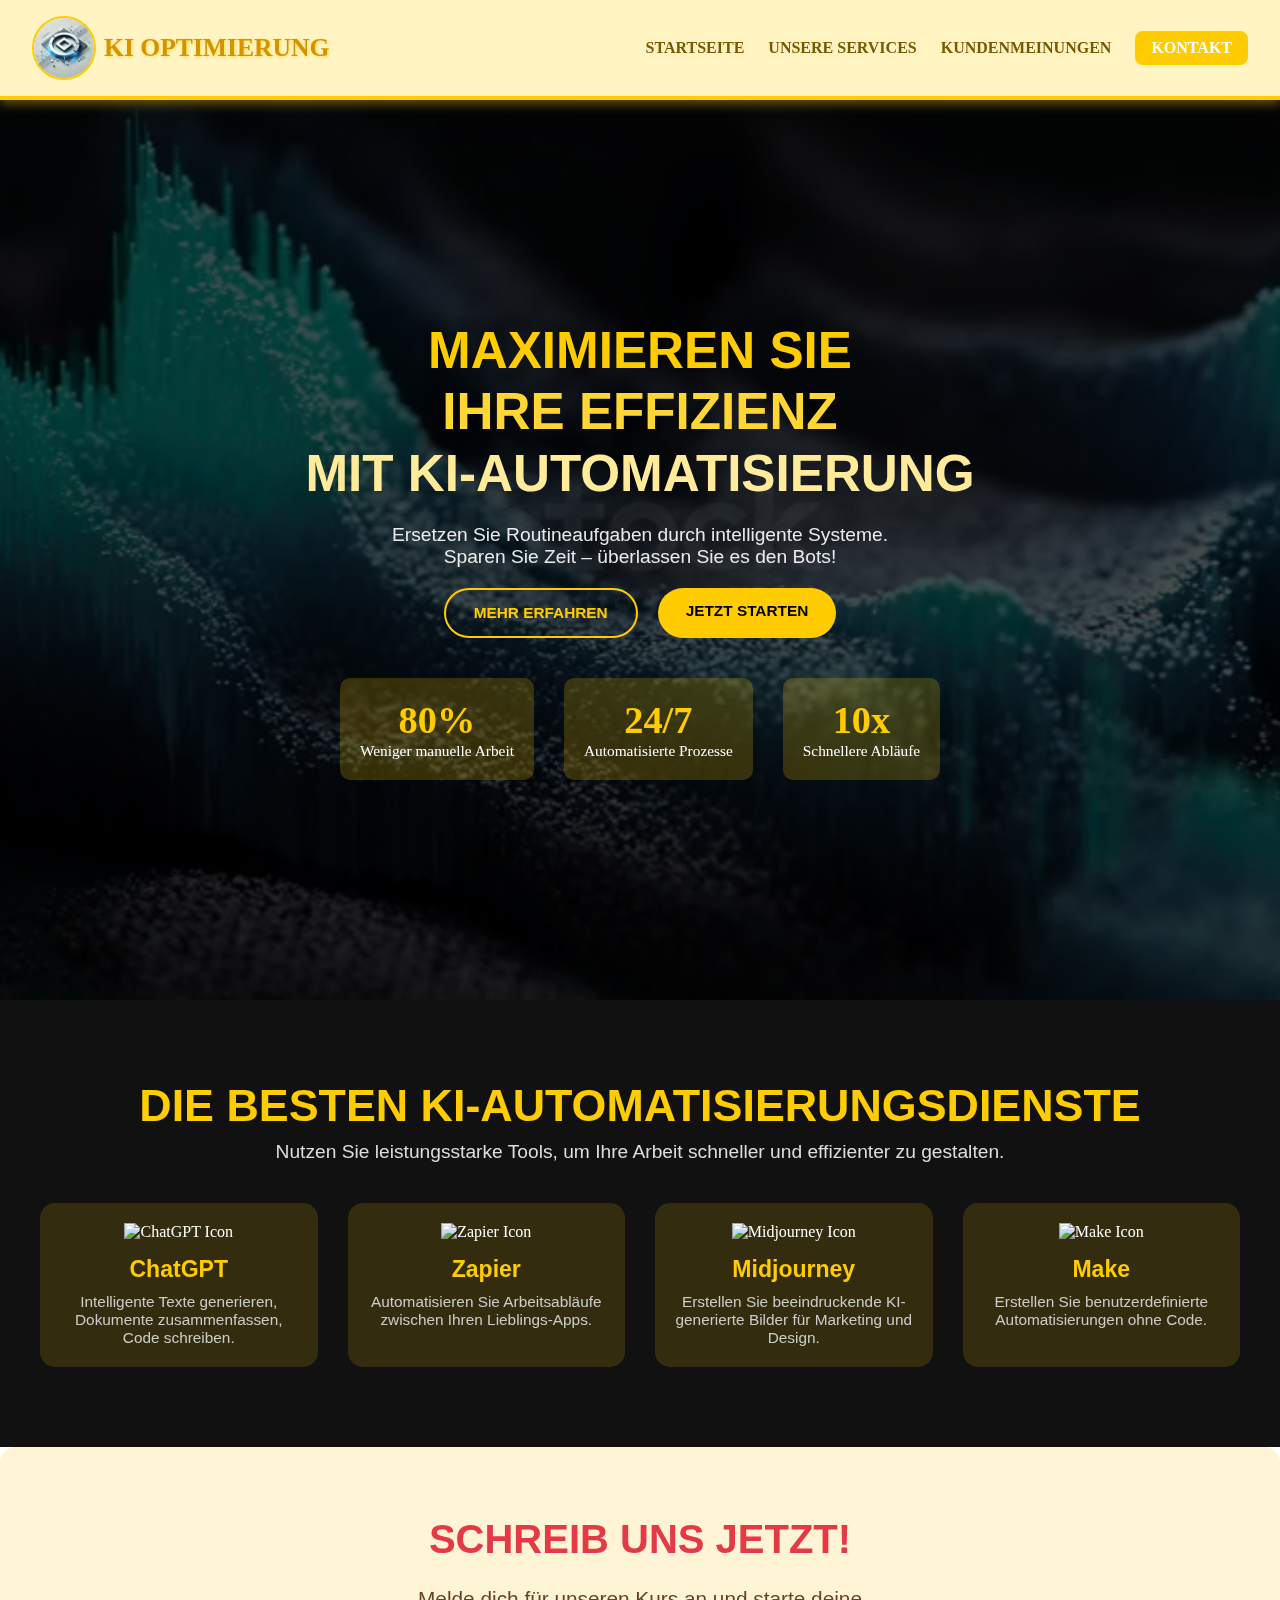
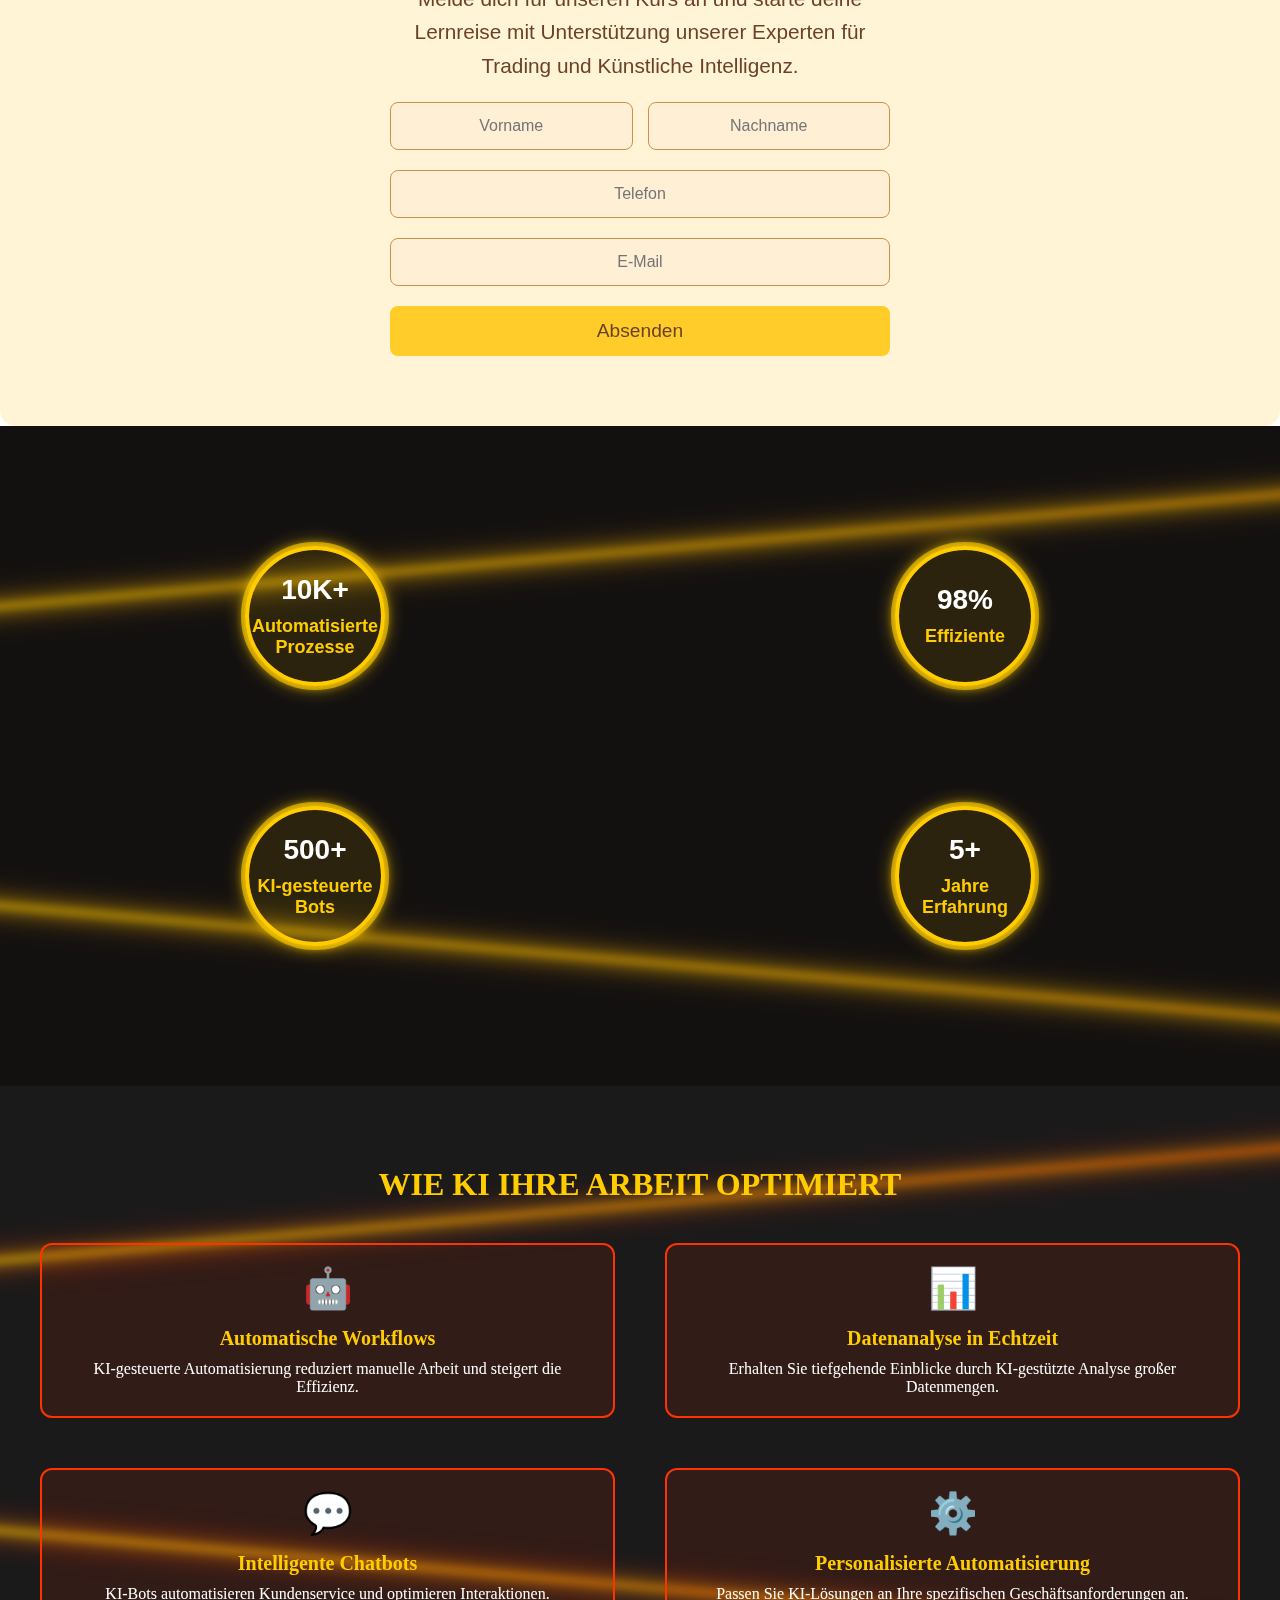
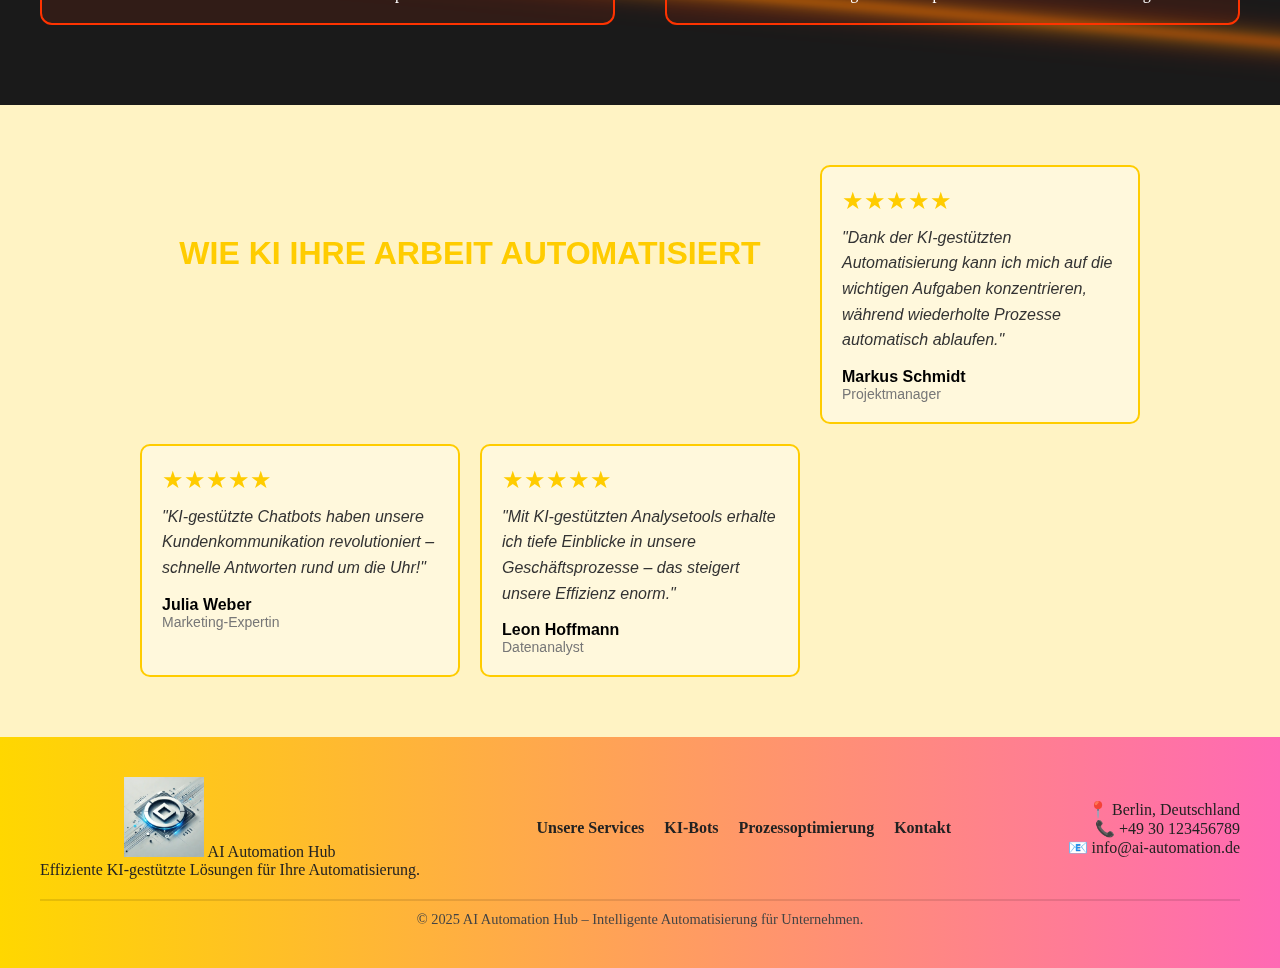
==== commit 39942e06: "new commit" ====
--- a/index.html
+++ b/index.html
@@ -88,6 +88,8 @@
         </section>
 
 
+
+
         <section class="services" id="ai-services">
           <div class="services__container">
             <h2 class="services__title">Die besten KI-Automatisierungsdienste</h2>
@@ -134,115 +136,34 @@
         </section>
 
 
-        <!-- Statistics Section -->
-        <section class="statistics">
-  <div class="statistics__container">
-    <div class="statistic">
-      <div class="statistic__circle">
-        <span class="statistic__number">10K+</span>
-        <h3 class="statistic__title">Automatisierte Prozesse</h3>
-      </div>
-    </div>
-    <div class="statistic">
-      <div class="statistic__circle">
-        <span class="statistic__number">98%</span>
-        <h3 class="statistic__title">Effiziente</h3>
-      </div>
-    </div>
-    <div class="statistic">
-      <div class="statistic__circle">
-        <span class="statistic__number">500+</span>
-        <h3 class="statistic__title">KI-gesteuerte Bots</h3>
-      </div>
-    </div>
-    <div class="statistic">
-      <div class="statistic__circle">
-        <span class="statistic__number">5+</span>
-        <h3 class="statistic__title">Jahre Erfahrung</h3>
-      </div>
-    </div>
+<!-- Kontaktbereich -->
+<section class="kontakt-formular" id="kontakt">
+  <h2 class="kontakt-formular__titel">Schreib uns jetzt!</h2>
+  <div class="kontakt-formular__container">
+    <div class="kontakt-formular__inhalt">
+      <p class="kontakt-formular__text">
+        Melde dich für unseren Kurs an und starte deine Lernreise mit Unterstützung unserer Experten für Trading und Künstliche Intelligenz.
+      </p>
+      <form id="contactForm" method="post" class="kontakt-formular__form">
+  <div class="kontakt-formular__reihe">
+    <input type="text" id="nome" name="nome" placeholder="Vorname" required class="kontakt-formular__eingabe">
+    <input type="text" id="cognome" name="cognome" placeholder="Nachname" required class="kontakt-formular__eingabe">
+  </div>
+  <input type="tel" id="telefono" name="telefon" placeholder="Telefon" required class="kontakt-formular__eingabe">
+  <input type="email" id="emailInput" name="email" placeholder="E-Mail" required class="kontakt-formular__eingabe">
+
+  <button id="submitButton" type="submit" class="kontakt-formular__button">
+    Absenden
+  </button>
+</form>
+
+<div id="popupMessage" class="kontakt-formular__danke-popup" style="display: none;">
+  <p>Danke! Wir melden uns bald bei dir.</p>
+</div>
   </div>
 </section>
 
 
-      
-
-        <!-- Testimonials -->
-        <section class="testimonials" id="testimonianze">
-          <div class="testimonials__container">
-            <h2 class="testimonials__title">Cosa Dicono i Nostri Studenti</h2>
-            <div class="testimonial">
-              <div class="testimonials__stars">
-                <span class="star">★</span><span class="star">★</span><span class="star">★</span><span class="star">★</span><span class="star">★</span>
-              </div>
-              <p class="testimonials__text">
-                "Grazie a questo corso ho imparato a sviluppare strategie di
-                trading basate su AI. Ora posso operare in modo più
-                intelligente!"
-              </p>
-              <p class="testimonials__author">Luca Ferrara</p>
-              <p class="testimonials__position">Trader Algoritmico</p>
-            </div>
-            <div class="testimonial">
-              <div class="testimonials__stars">
-                <span class="star">★</span><span class="star">★</span><span class="star">★</span><span class="star">★</span><span class="star">★</span>
-              </div>
-              <p class="testimonials__text">
-                "Il corso è ben strutturato e gli strumenti offerti sono di
-                altissima qualità. Consigliato a tutti!"
-              </p>
-              <p class="testimonials__author">Giovanna Rossi</p>
-              <p class="testimonials__position">Analista Finanziaria</p>
-            </div>
-            <div class="testimonial">
-              <div class="testimonials__stars">
-                <span class="star">★</span><span class="star">★</span><span class="star">★</span><span class="star">★</span><span class="star">★</span>
-              </div>
-              <p class="testimonials__text">
-                "Un corso che ti dà una vera marcia in più nel trading! L'IA è
-                il futuro, e qui ho imparato come sfruttarla al meglio."
-              </p>
-              <p class="testimonials__author">Marco Bianchi</p>
-              <p class="testimonials__position">Investitore Privato</p>
-            </div>
-          </div>
-        </section>
-
-        <!-- Sezione Contatti -->
-        <section class="contact-form" id="contatti">
-          <h2 class="contact-form__background-title">Contattaci Ora!</h2>
-          <div class="contact-form__container container">
-            <div class="contact-form__content">
-              <p class="contact-form__text">
-                Iscriviti al nostro corso e inizia il tuo percorso di
-                apprendimento con il supporto dei nostri esperti di trading e
-                intelligenza artificiale.
-              </p>
-              <form id="contactForm" method="post" class="contact-form__form">
-                <div class="contact-form__row">
-                  <input type="text" id="nome" name="nome" placeholder="Nome" required="" class="contact-form__input">
-                  <input type="text" id="cognome" name="cognome" placeholder="Cognome" required="" class="contact-form__input">
-                </div>
-                <input type="tel" id="telefono" name="telefono" placeholder="Telefono" required="" class="contact-form__input">
-                <input type="email" id="emailInput" name="email" placeholder="Email" required="" class="contact-form__input">
-
-                <!-- Checkbox con label corretta -->
-                <div class="contact-form__policy">
-                  <p>
-                    Accetto la <a href="privacy.html">Politica sulla Privacy</a>
-                  </p>
-                </div>
-
-                <button id="submitButton" type="submit" class="contact-form__submit button">
-                  Conferma
-                </button>
-              </form>
-            </div>
-            <div id="popupMessage" class="contact-form__thank-you-popup">
-              <p>Grazie! Ti contatteremo a breve.</p>
-            </div>
-          </div>
-        </section>
 
         <script>
           document.addEventListener("DOMContentLoaded", function () {
@@ -260,82 +181,169 @@
               const telefonoValue = telefonoInput.value.trim();
               const emailValue = emailInput.value.trim();
 
-              if (nomeValue && cognomeValue && telefonoValue && emailValue) {
-                submitButton.removeAttribute("disabled");
-              } else {
-                submitButton.setAttribute("disabled", "true");
-              }
+              submitButton.disabled = !(nomeValue && cognomeValue && telefonoValue && emailValue);
             }
 
             function showPopupMessage() {
+              console.log("popup")
               popupMessage.style.display = "block";
               setTimeout(() => {
                 popupMessage.style.display = "none";
               }, 4000);
             }
+
             form.addEventListener("submit", function (event) {
-              event.preventDefault();
+              event.preventDefault(); // Блокируем стандартную отправку формы
               showPopupMessage();
               form.reset();
               validateForm();
             });
 
-            [nomeInput, cognomeInput, telefonoInput, emailInput].forEach(
-              (input) => {
-                input.addEventListener("input", validateForm);
-              }
-            );
-
-            validateForm();
+            [nomeInput, cognomeInput, telefonoInput, emailInput].forEach((input) => {
+              input.addEventListener("input", validateForm);
+            });
+
+            validateForm(); // Проверяем валидность при загрузке
           });
         </script>
-      </main>
-
-      <footer class="footer">
-        <div class="container">
-          <div class="footer__column">
-            <a class="footer__logo" href="index.htm">
-              <img src="assets/img/Logo11.webp" alt="Logo AI CapCapital" class="footer__logo-img">
-              <span class="footer__logo-text">AI CapCapital</span>
-            </a>
-            <p class="footer__description">
-              La piattaforma di formazione avanzata per il trading con
-              l’Intelligenza Artificiale.
-            </p>
-            <p>© 2025 AI CapCapital - Tutti i diritti riservati.</p>
-          </div>
-
-          <div class="footer__column">
-            <h3 class="footer__title">Collegamenti</h3>
-            <nav class="footer__nav">
-              <a href="#il-corso" class="footer__nav-link">Il Corso</a>
-              <a href="#testimonianze" class="footer__nav-link">Testimonianze</a>
-              <a href="#contatti" class="footer__nav-link">Contattaci</a>
-            </nav>
-          </div>
-
-          <div class="footer__column">
-            <h3 class="footer__title">Politiche</h3>
-            <a href="privacy.html" class="footer__nav-link">Privacy Policy</a>
-            <a href="cookies.html" class="footer__nav-link">Cookie</a>
-            <a href="terms.html" class="footer__nav-link">Termini e Condizioni</a>
-          </div>
-
-          <div class="footer__column">
-            <h3 class="footer__title">Contatti</h3>
-            <p class="footer__nav-link">
-              <a href="https://maps.app.goo.gl/Mfnwyyhkj8E1eFJh7" target="_blank">Italia, Roma</a>
-            </p>
-            <p class="footer__nav-link">
-              <a href="https://maps.app.goo.gl/Mfnwyyhkj8E1eFJh7" target="_blank">
-                Via Taranto, 95, 00182
-              </a>
-            </p>
-            <p class="footer__nav-link">+39 06 46845218</p>
-            <p class="footer__nav-link">info@ai-capcapital.com</p>
+
+
+        <!-- Statistics Section -->
+        <section class="statistics">
+  <div class="statistics__container">
+    <div class="statistic">
+      <div class="statistic__circle">
+        <span class="statistic__number">10K+</span>
+        <h3 class="statistic__title">Automatisierte Prozesse</h3>
+      </div>
+    </div>
+    <div class="statistic">
+      <div class="statistic__circle">
+        <span class="statistic__number">98%</span>
+        <h3 class="statistic__title">Effiziente</h3>
+      </div>
+    </div>
+    <div class="statistic">
+      <div class="statistic__circle">
+        <span class="statistic__number">500+</span>
+        <h3 class="statistic__title">KI-gesteuerte Bots</h3>
+      </div>
+    </div>
+    <div class="statistic">
+      <div class="statistic__circle">
+        <span class="statistic__number">5+</span>
+        <h3 class="statistic__title">Jahre Erfahrung</h3>
+      </div>
+    </div>
+  </div>
+</section>
+
+
+      <section class="ai-automation">
+        <div class="ai-automation__container">
+          <h2 class="ai-automation__title">Wie KI Ihre Arbeit optimiert</h2>
+          <div class="ai-automation__content">
+            <div class="ai-automation__item">
+              <div class="ai-automation__icon">🤖</div>
+              <h3 class="ai-automation__subtitle">Automatische Workflows</h3>
+              <p class="ai-automation__text">KI-gesteuerte Automatisierung reduziert manuelle Arbeit und steigert die Effizienz.</p>
+            </div>
+            <div class="ai-automation__item">
+              <div class="ai-automation__icon">📊</div>
+              <h3 class="ai-automation__subtitle">Datenanalyse in Echtzeit</h3>
+              <p class="ai-automation__text">Erhalten Sie tiefgehende Einblicke durch KI-gestützte Analyse großer Datenmengen.</p>
+            </div>
+            <div class="ai-automation__item">
+              <div class="ai-automation__icon">💬</div>
+              <h3 class="ai-automation__subtitle">Intelligente Chatbots</h3>
+              <p class="ai-automation__text">KI-Bots automatisieren Kundenservice und optimieren Interaktionen.</p>
+            </div>
+            <div class="ai-automation__item">
+              <div class="ai-automation__icon">⚙️</div>
+              <h3 class="ai-automation__subtitle">Personalisierte Automatisierung</h3>
+              <p class="ai-automation__text">Passen Sie KI-Lösungen an Ihre spezifischen Geschäftsanforderungen an.</p>
+            </div>
           </div>
         </div>
-      </footer>
+      </section>
+
+
+<section class="testimonials" id="ki-automatisierung">
+  <div class="testimonials__container">
+    <h2 class="testimonials__title">Wie KI Ihre Arbeit Automatisiert</h2>
+    <div class="testimonial">
+      <div class="testimonials__stars">
+        <span class="star">★</span><span class="star">★</span><span class="star">★</span><span class="star">★</span><span class="star">★</span>
+      </div>
+      <p class="testimonials__text">
+        "Dank der KI-gestützten Automatisierung kann ich mich auf die wichtigen Aufgaben konzentrieren, während wiederholte Prozesse automatisch ablaufen."
+      </p>
+      <p class="testimonials__author">Markus Schmidt</p>
+      <p class="testimonials__position">Projektmanager</p>
+    </div>
+    <div class="testimonial">
+      <div class="testimonials__stars">
+        <span class="star">★</span><span class="star">★</span><span class="star">★</span><span class="star">★</span><span class="star">★</span>
+      </div>
+      <p class="testimonials__text">
+        "KI-gestützte Chatbots haben unsere Kundenkommunikation revolutioniert – schnelle Antworten rund um die Uhr!"
+      </p>
+      <p class="testimonials__author">Julia Weber</p>
+      <p class="testimonials__position">Marketing-Expertin</p>
+    </div>
+    <div class="testimonial">
+      <div class="testimonials__stars">
+        <span class="star">★</span><span class="star">★</span><span class="star">★</span><span class="star">★</span><span class="star">★</span>
+      </div>
+      <p class="testimonials__text">
+        "Mit KI-gestützten Analysetools erhalte ich tiefe Einblicke in unsere Geschäftsprozesse – das steigert unsere Effizienz enorm."
+      </p>
+      <p class="testimonials__author">Leon Hoffmann</p>
+      <p class="testimonials__position">Datenanalyst</p>
+    </div>
+  </div>
+</section>
+
+
+        
+      </main>
+
+<footer class="ai-footer">
+  <div class="ai-footer__wrapper">
+    <div class="ai-footer__top">
+      <div class="ai-footer__brand">
+        <a href="index.html" class="ai-footer__logo">
+          <img src="assets/img/Logo11.webp" alt="AI Automation Hub">
+          <span>AI Automation Hub</span>
+        </a>
+        <p class="ai-footer__slogan">
+          Effiziente KI-gestützte Lösungen für Ihre Automatisierung.
+        </p>
+      </div>
+      
+      <nav class="ai-footer__menu">
+        <ul>
+          <li><a href="#services">Unsere Services</a></li>
+          <li><a href="#ai-bots">KI-Bots</a></li>
+          <li><a href="#optimierung">Prozessoptimierung</a></li>
+          <li><a href="#kontakt">Kontakt</a></li>
+        </ul>
+      </nav>
+      
+      <div class="ai-footer__contact">
+<p>📍 <a href="https://maps.google.com/?q=Berlin, Deutschland" target="_blank">Berlin, Deutschland</a></p>
+<p>📞 <a href="tel:+4930123456789">+49 30 123456789</a></p>
+<p>📧 <a href="mailto:info@ai-automation.de">info@ai-automation.de</a></p>
+
+      </div>
+    </div>
+
+    <div class="ai-footer__bottom">
+      <p>© 2025 AI Automation Hub – Intelligente Automatisierung für Unternehmen.</p>
+    </div>
+  </div>
+</footer>
+
     </div>
   </body>
 </html>
--- a/assets/styles/main.css
+++ b/assets/styles/main.css
@@ -6,7 +6,7 @@
 }
 
 footer {
-  all: unset;
+  /* all: unset; */
 }
 
 html,
@@ -239,32 +239,27 @@
 }
 
 
-.contact-form {
-  background-color: #f9f9f9;
+.kontakt-formular {
+  background-color: #fff4d6; /* Мягкий желтый */
   padding: 70px 30px;
   border-radius: 16px;
-  position: relative;
-  margin: 0 auto;
   text-align: center;
   display: flex;
   flex-direction: column;
   align-items: center;
-  color: #17043a;
-}
-@media (max-width: 1040px) {
-  .contact-form {
-    padding: 60px 10px;
-  }
-}
-.contact-form__background-title {
-  font-family: "Manrope";
+  color: #6b4226; /* Темно-коричневый */
+}
+
+.kontakt-formular__titel {
+  font-family: "Poppins", sans-serif;
   font-size: 2.5rem;
-  color: #4bb0cf;
+  color: #e63946; /* Красный акцент */
   text-transform: uppercase;
-  margin-bottom: 15px;
+  margin-bottom: 20px;
   text-align: center;
 }
-.contact-form__container {
+
+.kontakt-formular__container {
   max-width: 900px;
   width: 100%;
   display: flex;
@@ -272,18 +267,21 @@
   align-items: center;
   gap: 30px;
 }
-.contact-form__content {
+
+.kontakt-formular__inhalt {
   max-width: 500px;
   text-align: center;
 }
-.contact-form__content .contact-form__text {
-  font-family: "Poppins";
+
+.kontakt-formular__text {
+  font-family: "Poppins", sans-serif;
   font-size: 1.3rem;
   line-height: 1.6;
-  color: #000000;
+  color: #6b4226;
   margin-bottom: 20px;
 }
-.contact-form__form {
+
+.kontakt-formular__form {
   width: 100%;
   max-width: 600px;
   display: flex;
@@ -291,86 +289,94 @@
   gap: 20px;
   border-radius: 12px;
 }
-@media (max-width: 1040px) {
-  .contact-form__form {
-    width: auto;
-  }
-}
-.contact-form__row {
+
+.kontakt-formular__reihe {
   display: flex;
   gap: 15px;
 }
+
 @media (max-width: 740px) {
-  .contact-form__row {
+  .kontakt-formular__reihe {
     flex-direction: column;
     gap: 10px;
   }
 }
-.contact-form__input {
+
+.kontakt-formular__eingabe {
   width: 94%;
   padding: 14px;
-  border: 1px solid #c7bec7;
+  border: 1px solid #d28f4b; /* Оранжевый */
   border-radius: 8px;
-  font-family: "Poppins";
+  font-family: "Poppins", sans-serif;
   font-size: 1rem;
-  background-color: #f9f9f9;
+  background-color: #ffefd5; /* Светлый персиковый */
   transition: all 0.3s ease;
 }
-.contact-form__input:focus {
-  border-color: #4bb0cf;
+
+.kontakt-formular__eingabe:focus {
+  border-color: #e63946; /* Красный */
   outline: none;
-  box-shadow: 0 0 8px rgba(75, 176, 207, 0.3);
-}
-.contact-form__policy {
+  box-shadow: 0 0 8px rgba(230, 57, 70, 0.3);
+}
+
+.kontakt-formular__datenschutz {
   font-size: 0.9rem;
-  color: #17043a;
+  color: #6b4226;
   display: flex;
   align-items: center;
   justify-content: center;
   gap: 10px;
 }
-.contact-form__policy a {
-  color: #4bb0cf;
+
+.kontakt-formular__datenschutz a {
+  color: #e63946;
   text-decoration: underline;
   transition: color 0.3s ease;
 }
-.contact-form__policy a:hover {
-  color: #1d8ecf;
-}
-.contact-form__submit {
-  background: #4bb0cf;
-  color: #fff;
+
+.kontakt-formular__datenschutz a:hover {
+  color: #b71d22;
+}
+
+.kontakt-formular__button {
+  background: #ffcc29; /* Желтый */
+  color: #6b4226;
   padding: 14px;
   border: none;
   border-radius: 8px;
-  font-family: "Poppins";
+  font-family: "Poppins", sans-serif;
   font-size: 1.2rem;
   cursor: pointer;
   transition: background 0.3s ease, transform 0.2s;
   width: 100%;
 }
-.contact-form__submit:hover {
+
+.kontakt-formular__button:hover {
   transform: scale(1.05);
-  background: #1d8ecf;
-}
-.contact-form__thank-you-popup {
+  background: #d62828; /* Темно-красный */
+  color: white;
+}
+
+.kontakt-formular__danke-popup {
   padding: 18px;
-  background-color: #1d8ecf;
+  background-color: #e63946;
   color: #fff;
-  font-family: "Poppins";
+  font-family: "Poppins", sans-serif;
   font-size: 1rem;
   border-radius: 12px;
   box-shadow: 0 8px 16px rgba(0, 0, 0, 0.1);
-  position: absolute;
+  position: fixed; /* Теперь фиксированное позиционирование */
   top: 50%;
   left: 50%;
   transform: translate(-50%, -50%);
-  z-index: 10;
+  z-index: 1000; /* Убедись, что он выше всех элементов */
   text-align: center;
   display: none;
   opacity: 0;
   animation: fadeInPopup 0.8s ease forwards;
 }
+
+
 @keyframes fadeInPopup {
   0% {
     opacity: 0;
@@ -382,39 +388,43 @@
   }
 }
 
-@media (max-width: 1439px) {
-  .contact-form {
+@media (max-width: 1040px) {
+  .kontakt-formular {
     padding: 60px;
     max-width: 800px;
   }
-  .contact-form__background-title {
+  .kontakt-formular__titel {
     font-size: 2.2rem;
   }
 }
+
 @media (max-width: 740px) {
-  .contact-form {
+  .kontakt-formular {
     padding: 50px;
     max-width: 90%;
   }
-  .contact-form__background-title {
+  .kontakt-formular__titel {
     font-size: 2rem;
   }
 }
+
 @media (max-width: 450px) {
-  .contact-form {
+  .kontakt-formular {
     padding: 40px;
   }
-  .contact-form__background-title {
+  .kontakt-formular__titel {
     font-size: 1.8rem;
   }
 }
+
 .testimonials {
   padding: 60px 20px;
-  background-color: #f9f9f9;
+  background-color: #fff3c4;
   display: flex;
   justify-content: center;
   align-items: center;
 }
+
 .testimonials__container {
   max-width: 1000px;
   text-align: center;
@@ -422,6 +432,7 @@
   gap: 20px;
   grid-template-columns: repeat(auto-fit, minmax(250px, 1fr));
 }
+
 @media (max-width: 1040px) {
   .testimonials__container {
     display: flex;
@@ -430,51 +441,62 @@
     flex-direction: column;
   }
 }
+
 .testimonials__title {
   grid-column: span 2;
-  font-family: "Manrope";
+  font-family: "Manrope", sans-serif;
   font-size: 32px;
   font-weight: bold;
-  color: #000000;
+  color: #ffcc00;
   margin-top: 70px;
   width: 100%;
   text-align: center;
   text-transform: uppercase;
 }
+
 .testimonials .testimonial {
   padding: 20px;
   border-radius: 10px;
+  background: #fff8dc;
+  border: 2px solid #ffcc00;
   transition: transform 0.3s ease, box-shadow 0.3s ease;
   text-align: left;
 }
+
 .testimonials .testimonial:hover {
   transform: scale(1.05);
-  box-shadow: 0 6px 20px rgba(0, 0, 0, 0.15);
-}
+  box-shadow: 0 6px 20px rgba(255, 204, 0, 0.5);
+}
+
 .testimonials__stars {
-  color: #1d8ecf;
+  color: #ffcc00;
   font-size: 24px;
   margin-bottom: 10px;
 }
+
 .testimonials__text {
-  font-family: "Poppins";
+  font-family: "Poppins", sans-serif;
   font-size: 16px;
   font-style: italic;
-  color: #17043a;
+  color: #333;
   margin-bottom: 15px;
   line-height: 1.6;
 }
+
 .testimonials__author {
-  font-family: "Poppins";
+  font-family: "Poppins", sans-serif;
   font-size: 16px;
   font-weight: bold;
-  color: #000000;
-}
+  color: #000;
+}
+
 .testimonials__position {
-  font-family: "Poppins";
+  font-family: "Poppins", sans-serif;
   font-size: 14px;
-  color: #c7bec7;
-}
+  color: #777;
+}
+
+/* Адаптивность */
 @media (max-width: 992px) {
   .testimonials__title {
     font-size: 28px;
@@ -490,6 +512,7 @@
     font-size: 13px;
   }
 }
+
 @media (max-width: 768px) {
   .testimonials {
     padding: 40px 15px;
@@ -515,6 +538,7 @@
     font-size: 12px;
   }
 }
+
 @media (max-width: 576px) {
   .testimonials {
     padding: 30px 10px;
@@ -540,6 +564,7 @@
     font-size: 11px;
   }
 }
+
 
 .statistics {
   position: relative;
@@ -803,145 +828,181 @@
 }
 
 
-.footer {
-  background-color: #131010;
-  color: #fff;
-  padding: 60px 20px;
-  text-align: left;
-}
-.footer .container {
-  display: flex;
+.ai-automation {
+  background-color: #1a1a1a;
+  padding: 80px 20px;
+  text-align: center;
+  position: relative;
+  overflow: hidden;
+}
+
+.ai-automation::before,
+.ai-automation::after {
+  content: "";
+  position: absolute;
+  width: 160%;
+  height: 6px;
+  background: linear-gradient(90deg, #ffcc00, #ff3300);
+  z-index: 0;
+  opacity: 0.7;
+  filter: blur(4px);
+  box-shadow: 0 0 15px #ffcc00, 0 0 25px #ff3300, 0 0 35px rgba(255, 102, 0, 0.6);
+}
+
+.ai-automation::before {
+  top: 15%;
+  left: -10%;
+  transform: rotate(-5deg);
+}
+
+.ai-automation::after {
+  bottom: 15%;
+  left: -10%;
+  transform: rotate(5deg);
+}
+
+.ai-automation__container {
+  max-width: 1200px;
+  margin: 0 auto;
+  position: relative;
+  z-index: 1;
+}
+
+.ai-automation__title {
+  font-size: 32px;
+  color: #ffcc00;
+  font-weight: bold;
+  margin-bottom: 40px;
+  text-transform: uppercase;
+}
+
+.ai-automation__content {
+  display: grid;
+  grid-template-columns: repeat(2, 1fr);
+  gap: 50px;
+}
+
+.ai-automation__item {
+  background: rgba(255, 51, 0, 0.1);
+  border: 2px solid #ff3300;
+  border-radius: 12px;
+  padding: 20px;
+  text-align: center;
+  transition: transform 0.3s ease, box-shadow 0.3s ease;
+}
+
+.ai-automation__item:hover {
+  transform: scale(1.05);
+  box-shadow: 0 0 20px rgba(255, 51, 0, 0.7);
+}
+
+.ai-automation__icon {
+  font-size: 40px;
+  margin-bottom: 15px;
+  color: #ffcc00;
+}
+
+.ai-automation__subtitle {
+  font-size: 20px;
+  font-weight: bold;
+  color: #ffcc00;
+}
+
+.ai-automation__text {
+  font-size: 16px;
+  color: #ffffff;
+  margin-top: 10px;
+}
+
+/* Адаптация под мобильные устройства */
+@media (max-width: 768px) {
+  .ai-automation__content {
+    grid-template-columns: 1fr;
+    gap: 30px;
+  }
+
+  .ai-automation__title {
+    font-size: 28px;
+  }
+}
+
+
+/* Убираем фоновые полосы */
+.ai-footer {
+  background: linear-gradient(90deg, #FFD700, #FF69B4); /* Градиент слева-направо */
+  color: #222; /* Тёмный цвет для лучшей читаемости */
+  padding: 40px 20px;
+  text-align: center;
+  width: 100%;
+  box-sizing: border-box;
+}
+
+/* Контейнер внутри футера */
+.ai-footer__wrapper {
+  max-width: 1200px;
+  margin: 0 auto;
+}
+
+/* Флексы для равномерного распределения */
+.ai-footer__top {
+  display: flex;
+  justify-content: space-between;
+  align-items: center;
   flex-wrap: wrap;
-  justify-content: space-between;
-  gap: 2rem;
-  max-width: 1400px;
-  margin: 0 auto;
-}
-.footer__column {
-  flex: 1;
-  min-width: 250px;
-  display: flex;
-  flex-direction: column;
-  align-items: flex-start;
-  text-align: left;
-}
-.footer__column:first-child {
-  max-width: 300px;
-}
-.footer__logo {
-  display: flex;
-  align-items: center;
-  gap: 10px;
-  margin-bottom: 15px;
-}
-.footer__logo-img {
-  width: 50px;
+  gap: 20px;
+}
+
+/* Логотип */
+.ai-footer__logo img {
+  max-width: 80px;
   height: auto;
 }
-.footer__logo-text {
-  font-family: "Manrope";
-  font-size: 1.8rem;
-  color: #fff;
-}
-.footer__description {
-  font-size: 1rem;
-  margin-bottom: 10px;
-  color: rgba(255, 255, 255, 0.8);
-}
-.footer__title {
-  font-size: 1.4rem;
-  margin-bottom: 1rem;
-  color: #4bb0cf;
-  position: relative;
-  text-transform: uppercase;
-}
-.footer__title::after {
-  content: "";
-  display: block;
-  width: 40px;
-  height: 3px;
-  background-color: #4bb0cf;
-  margin-top: 5px;
-}
-.footer__nav {
-  display: flex;
-  flex-direction: column;
-  gap: 8px;
-}
-.footer__nav-link {
-  color: rgba(255, 255, 255, 0.9);
+
+/* Исправляем отображение меню */
+.ai-footer__menu ul {
+  list-style: none;
+  padding: 0;
+  margin: 0;
+  display: flex;
+  gap: 20px;
+}
+
+.ai-footer__menu a {
+  color: #222; /* Читаемый цвет */
   text-decoration: none;
-  font-size: 1rem;
-  transition: color 0.3s ease-in-out;
-}
-.footer__nav-link:hover {
-  color: #4bb0cf;
-  text-decoration: underline;
-}
-.footer__contact {
-  display: flex;
-  flex-direction: column;
-  gap: 8px;
-}
-.footer__contact a {
-  color: #fff;
-  text-decoration: none;
-  transition: color 0.3s ease-in-out;
-}
-.footer__contact a:hover {
-  color: #4bb0cf;
-}
-.footer__social {
-  display: flex;
-  gap: 15px;
-  margin-top: 15px;
-}
-.footer__social a {
-  width: 35px;
-  height: 35px;
-  display: flex;
-  align-items: center;
-  justify-content: center;
-  border-radius: 50%;
-  background-color: rgba(255, 255, 255, 0.1);
-  transition: background 0.3s ease-in-out;
-}
-.footer__social a:hover {
-  background-color: #4bb0cf;
-}
-.footer__social a img {
-  width: 20px;
-  height: auto;
-}
-.footer__bottom {
-  margin-top: 40px;
-  border-top: 1px solid rgba(255, 255, 255, 0.2);
-  padding-top: 20px;
-  text-align: center;
+  font-weight: bold;
+  transition: color 0.3s;
+}
+
+.ai-footer__menu a:hover {
+  color: #f00;
+}
+
+/* Контактный блок */
+.ai-footer__contact {
+  text-align: right;
+}
+
+/* Нижний блок футера */
+.ai-footer__bottom {
+  margin-top: 20px;
+  border-top: 2px solid rgba(0, 0, 0, 0.1);
+  padding-top: 10px;
   font-size: 0.9rem;
-  color: rgba(255, 255, 255, 0.6);
-}
-
-@media (max-width: 1439px) {
-  .footer__column {
-    align-items: center;
+  color: #444;
+}
+
+/* Адаптивность */
+@media (max-width: 768px) {
+  .ai-footer__top {
+    flex-direction: column;
     text-align: center;
   }
-  .footer__nav {
-    align-items: center;
-  }
-  .footer__contact {
-    align-items: center;
-  }
-  .footer__social {
-    justify-content: center;
-  }
-}
-@media (max-width: 450px) {
-  .footer__logo {
-    justify-content: center;
-  }
-}
+  .ai-footer__contact {
+    text-align: center;
+  }
+}
+
 .privacy-policy {
   padding: 20px;
   max-width: 800px;
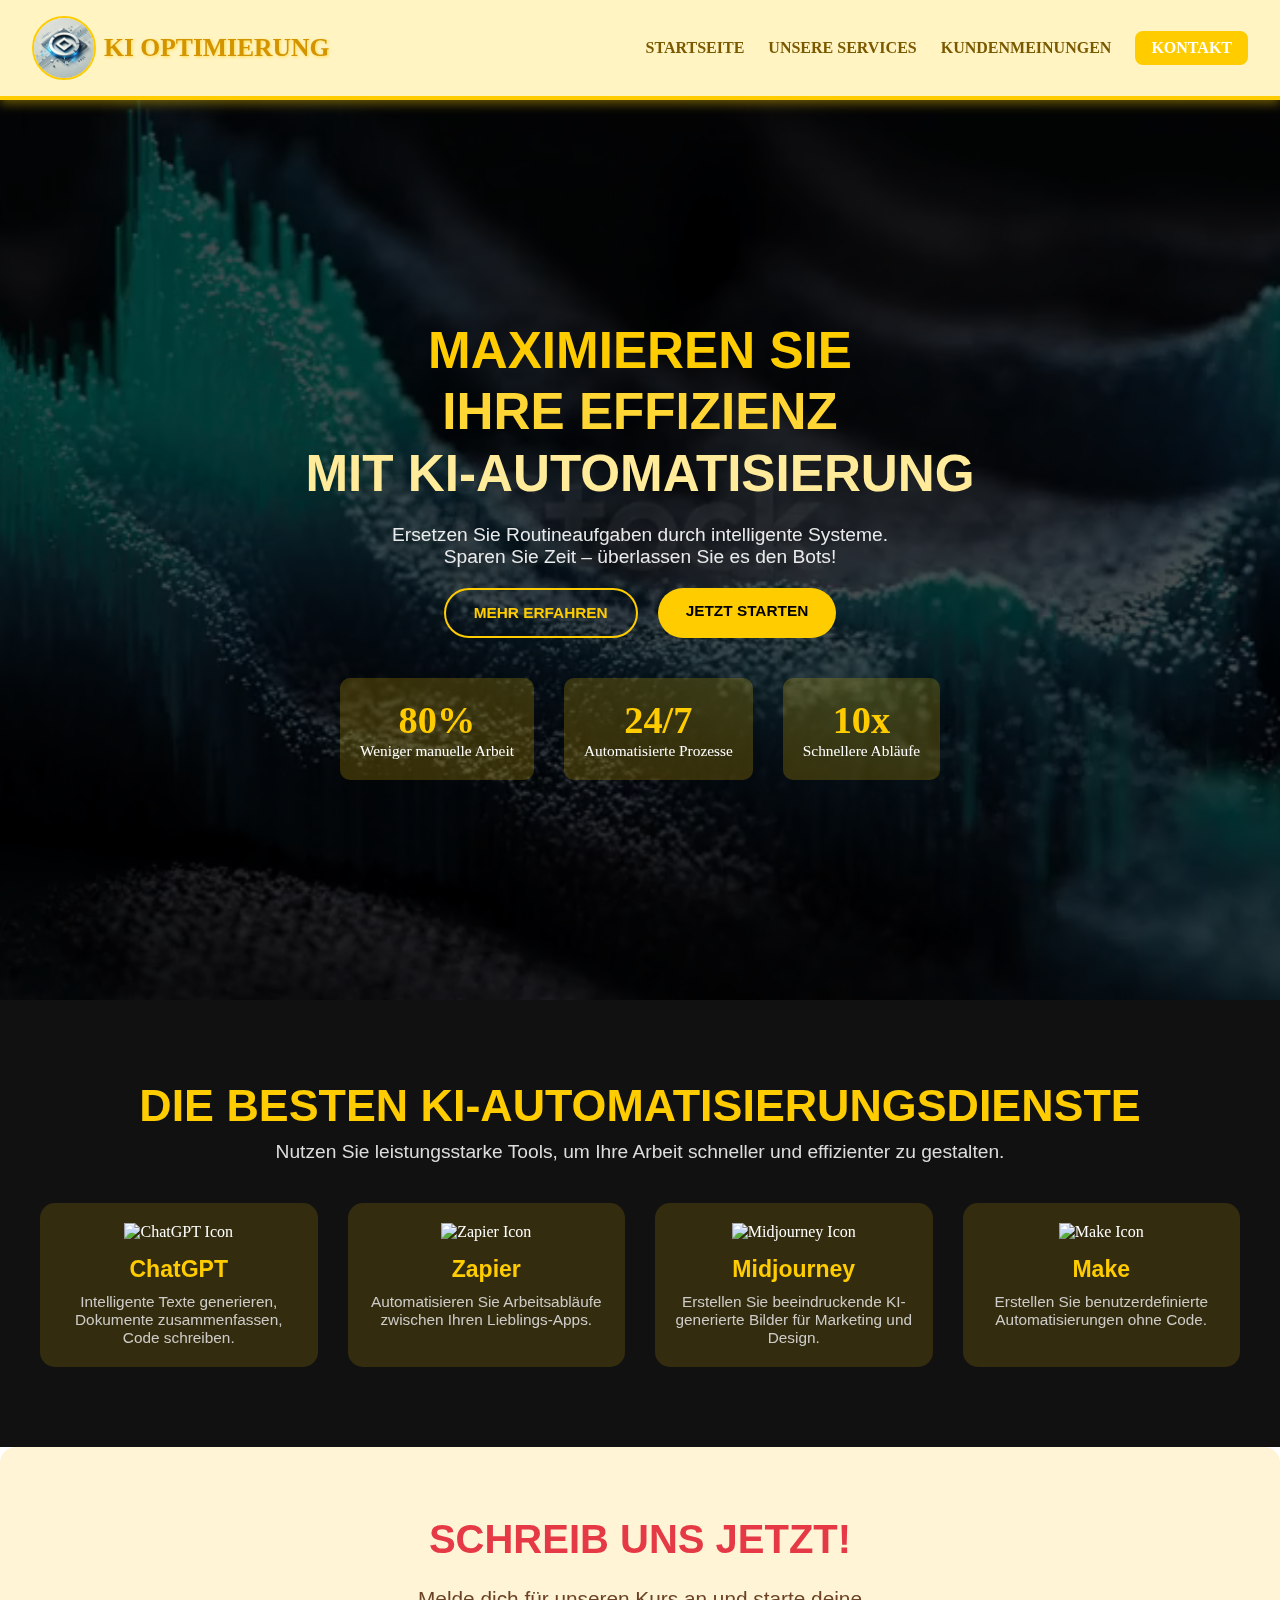
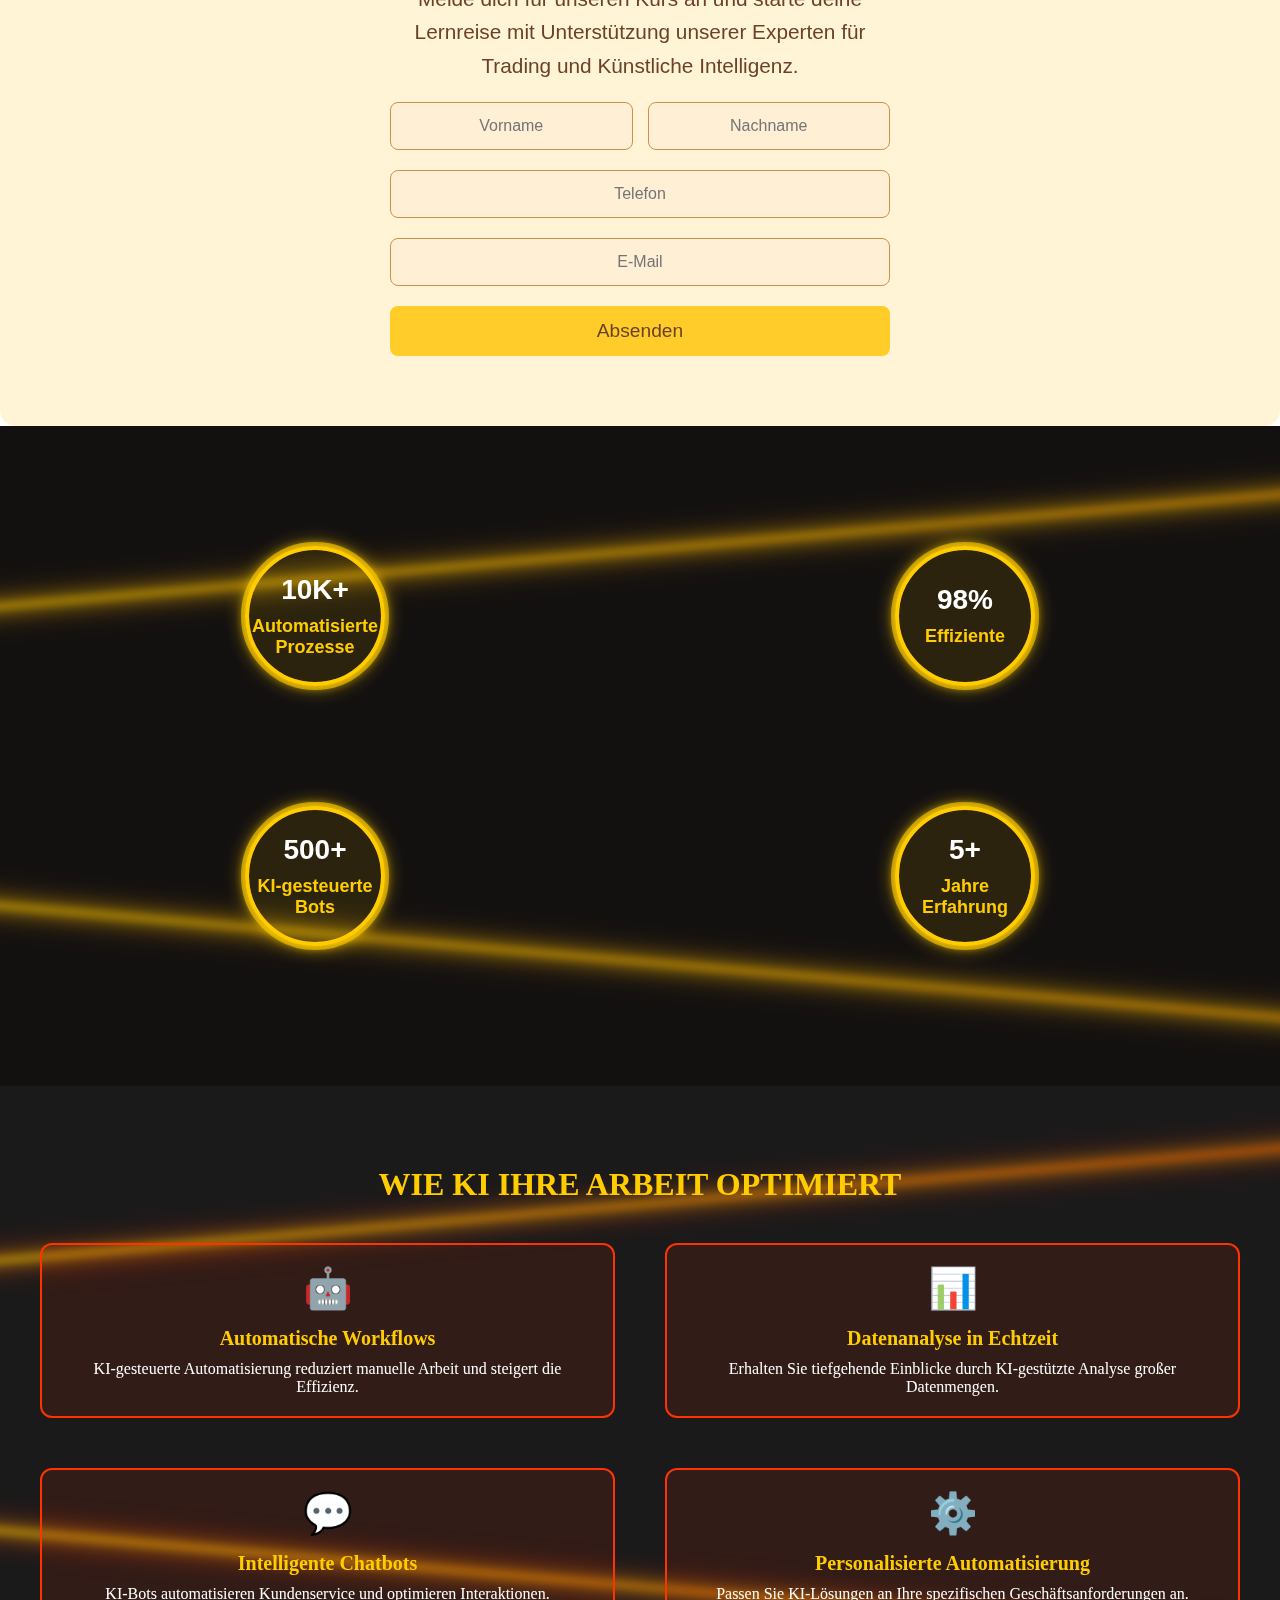
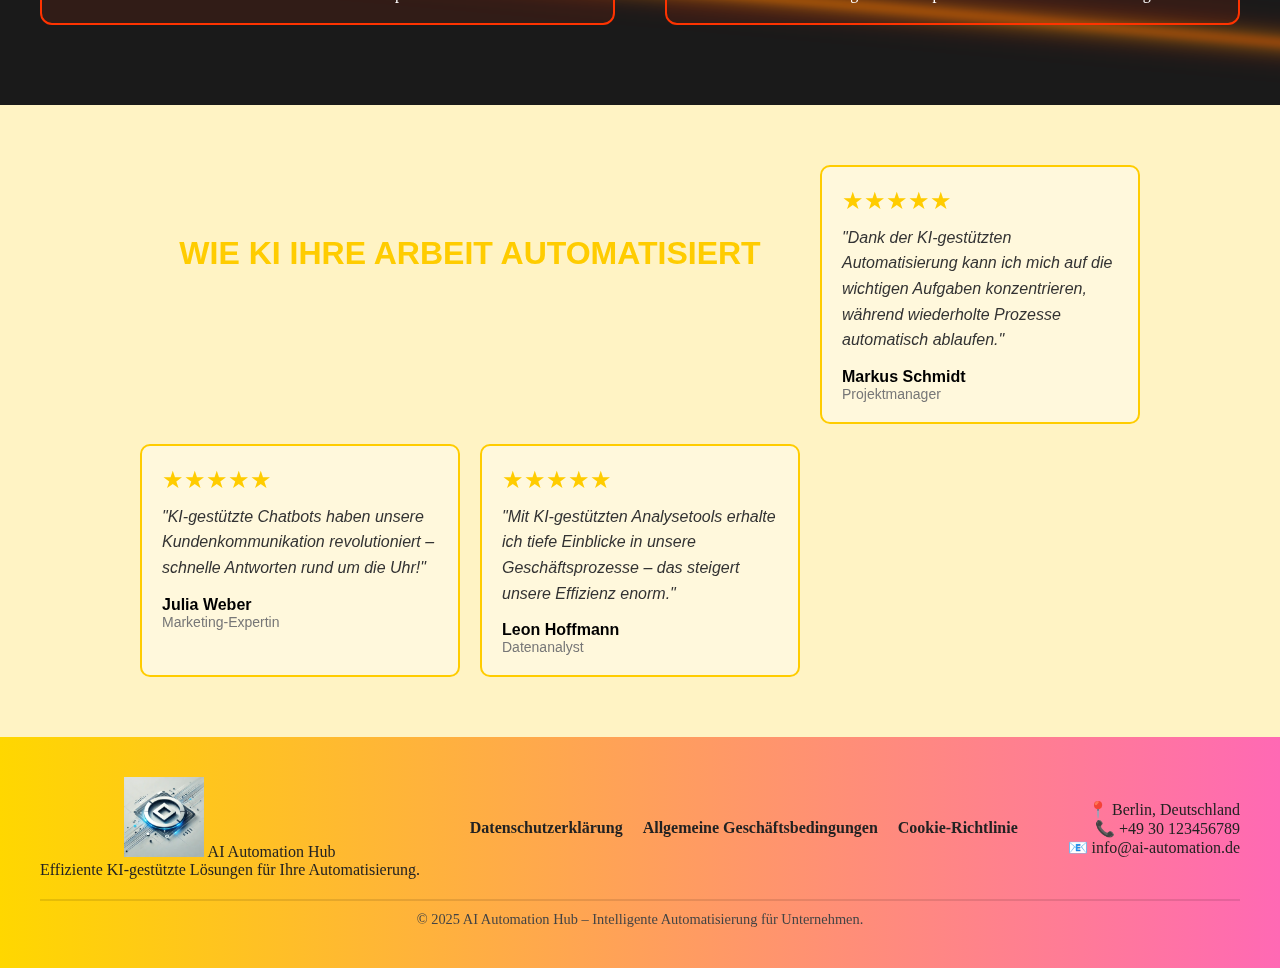
==== commit 6d054bf3: "update terms and added adpatations for mobile version" ====
--- a/index.html
+++ b/index.html
@@ -13,16 +13,16 @@
 <body>
   <div class="wrapper">
     <header class="header">
-      <a class="header__logo" href="">
+      <a class="header__logo" href="index.html">
         <img loading="lazy" class="header__logo__img" src="assets/img/Logo11.webp" alt="KI Automatisierung">
         <p class="header__logo__text">KI Optimierung</p>
       </a>
 
       <nav class="header__nav">
         <a href="#hero-banner" class="header__nav__link">Startseite</a>
-        <a href="#services" class="header__nav__link">Unsere Services</a>
-        <a href="#testimonials" class="header__nav__link">Kundenmeinungen</a>
-        <a href="#contact" class="header__cta-button">Kontakt</a>
+        <a href="#UnsereServices" class="header__nav__link">Unsere Services</a>
+        <a href="#ki-automatisierung" class="header__nav__link">Kundenmeinungen</a>
+        <a href="#kontakt" class="header__cta-button">Kontakt</a>
       </nav>
 
       <!-- Menü-Icon für mobile Ansicht -->
@@ -239,7 +239,7 @@
 </section>
 
 
-      <section class="ai-automation">
+      <section class="ai-automation" id="UnsereServices">
         <div class="ai-automation__container">
           <h2 class="ai-automation__title">Wie KI Ihre Arbeit optimiert</h2>
           <div class="ai-automation__content">
@@ -322,11 +322,10 @@
       </div>
       
       <nav class="ai-footer__menu">
-        <ul>
-          <li><a href="#services">Unsere Services</a></li>
-          <li><a href="#ai-bots">KI-Bots</a></li>
-          <li><a href="#optimierung">Prozessoptimierung</a></li>
-          <li><a href="#kontakt">Kontakt</a></li>
+        <ul class="footer__legal">
+          <li><a href="privacy.html" class="footer__link">Datenschutzerklärung</a></li>
+          <li><a href="terms.html" class="footer__link">Allgemeine Geschäftsbedingungen</a></li>
+          <li><a href="cookies.html" class="footer__link">Cookie-Richtlinie</a></li>
         </ul>
       </nav>
       
--- a/assets/styles/main.css
+++ b/assets/styles/main.css
@@ -958,7 +958,7 @@
   height: auto;
 }
 
-/* Исправляем отображение меню */
+/* Меню */
 .ai-footer__menu ul {
   list-style: none;
   padding: 0;
@@ -993,45 +993,156 @@
 }
 
 /* Адаптивность */
-@media (max-width: 768px) {
+@media (max-width: 1024px) {
   .ai-footer__top {
     flex-direction: column;
     text-align: center;
   }
+
+  .ai-footer__menu ul {
+    flex-wrap: wrap;
+    justify-content: center;
+  }
+
   .ai-footer__contact {
     text-align: center;
   }
 }
 
+@media (max-width: 768px) {
+  .ai-footer {
+    padding: 30px 15px;
+  }
+
+  .ai-footer__menu ul {
+    flex-direction: column;
+    gap: 10px;
+  }
+
+  .ai-footer__logo img {
+    max-width: 70px;
+  }
+}
+
+@media (max-width: 480px) {
+  .ai-footer {
+    padding: 25px 10px;
+  }
+
+  .ai-footer__menu ul {
+    gap: 8px;
+  }
+
+  .ai-footer__bottom {
+    font-size: 0.8rem;
+  }
+}
+
+
 .privacy-policy {
-  padding: 20px;
   max-width: 800px;
   margin: 0 auto;
-  color: #000000;
-}
+  padding: 25px;
+  font-family: Arial, sans-serif;
+  color: #333;
+  background: #fff8dc; /* Светло-желтый фон */
+  border: 3px solid #ffcc00; /* Ярко-желтая рамка */
+  border-radius: 10px;
+  box-shadow: 0 0 15px rgba(255, 204, 0, 0.6); /* Светящееся свечение */
+  line-height: 1.7;
+}
+
 .privacy-policy__title {
-  font-size: 2rem;
-  margin-bottom: 1rem;
-  color: #1d8ecf;
-}
+  font-size: 2.2em;
+  font-weight: bold;
+  text-align: center;
+  margin-bottom: 20px;
+  color: #ff9900; /* Оранжево-желтый */
+  text-shadow: 2px 2px 4px rgba(255, 153, 0, 0.5);
+  padding-bottom: 10px;
+  border-bottom: 3px solid #ffcc00;
+}
+
 .privacy-policy__intro {
-  margin-bottom: 1rem;
-}
+  font-size: 1.2em;
+  text-align: justify;
+  margin-bottom: 20px;
+  color: #cc8800; /* Темно-желтый */
+}
+
+.privacy-policy__subheading {
+  font-size: 1.7em;
+  font-weight: bold;
+  margin-top: 25px;
+  margin-bottom: 15px;
+  color: #ff6600; /* Темно-оранжевый */
+  text-shadow: 1px 1px 3px rgba(255, 102, 0, 0.5);
+  border-left: 6px solid #ffcc00;
+  padding-left: 10px;
+}
+
+.privacy-policy__text {
+  font-size: 1.1em;
+  text-align: justify;
+  margin-bottom: 15px;
+  color: #664400; /* Глубокий желто-коричневый */
+}
+
+.privacy-policy__text a {
+  color: #ffcc00; /* Ярко-желтый */
+  text-decoration: none;
+  font-weight: bold;
+  transition: color 0.3s ease;
+}
+
+.privacy-policy__text a:hover {
+  color: #ff9900; /* Оранжево-желтый */
+  text-decoration: underline;
+}
+
+.privacy-policy ul {
+  list-style-type: none;
+  padding-left: 0;
+  margin-bottom: 20px;
+}
+
+.privacy-policy ul li {
+  background: #ffcc00;
+  color: #333;
+  padding: 8px 12px;
+  margin-bottom: 8px;
+  border-radius: 5px;
+  font-weight: bold;
+  display: flex;
+  align-items: center;
+}
+
+.privacy-policy ul li::before {
+  content: "⚡"; /* Значок молнии */
+  margin-right: 10px;
+  color: #ff6600;
+}
+
 .privacy-policy__strong {
   font-weight: bold;
-}
-.privacy-policy__text {
-  font-size: 1rem;
-  line-height: 1.6;
-  color: #000000;
-  margin-bottom: 1rem;
-}
-.privacy-policy__subheading {
-  font-size: 1.5rem;
-  margin-top: 1.5rem;
-  margin-bottom: 0.75rem;
-  color: #4bb0cf;
-}
+  text-align: center;
+  display: block;
+  margin-top: 25px;
+  padding: 10px;
+  font-size: 1.2em;
+  background: #ffcc00;
+  color: #333;
+  border-radius: 5px;
+  text-shadow: 1px 1px 3px rgba(255, 204, 0, 0.5);
+}
+
+.privacy-policy__strong:last-child {
+  margin-top: 30px;
+  background: #ff9900;
+  color: white;
+}
+
+
 
 .hero {
   position: relative;
